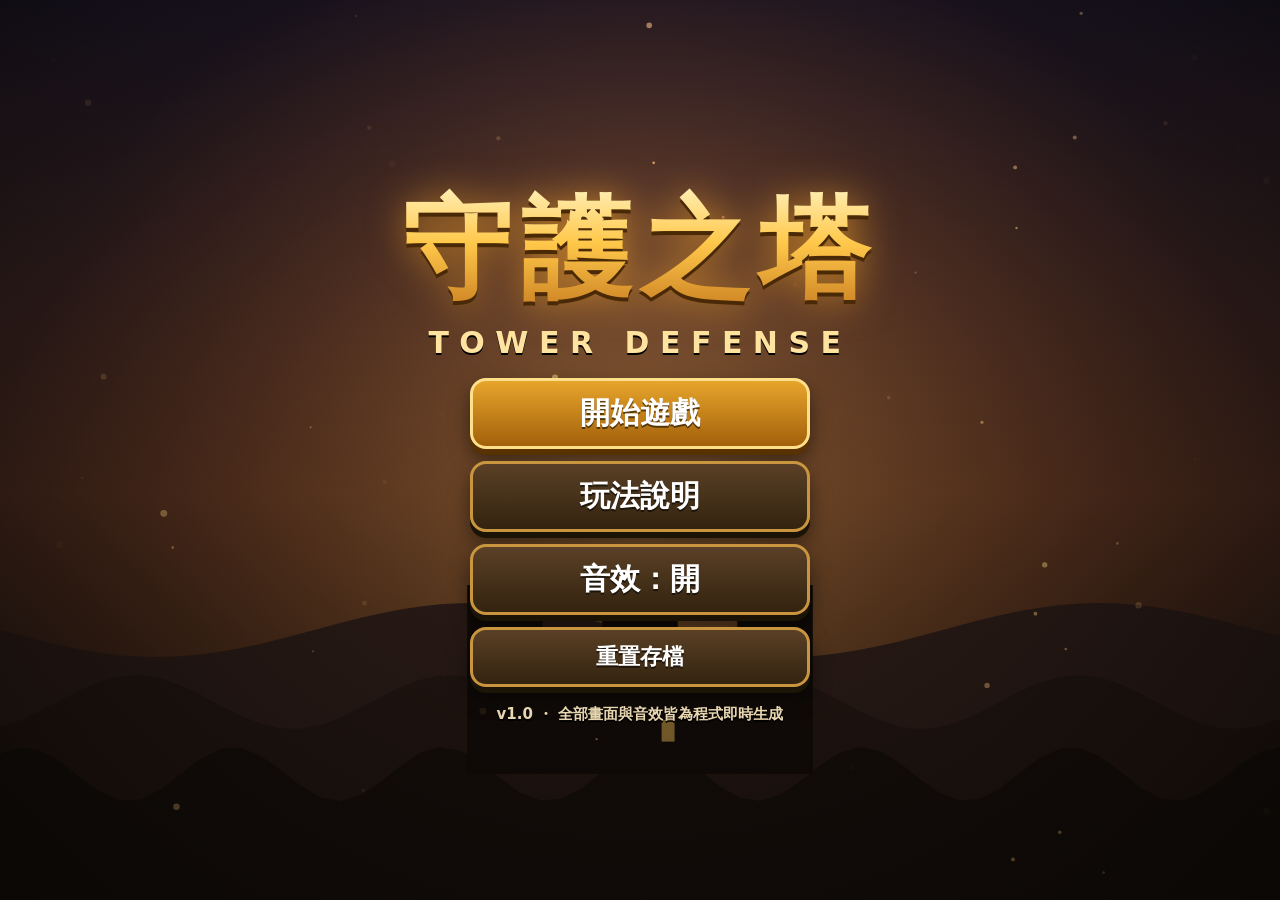
==== index.html @ 185ca3d6 "守護之塔 v1.0：Canvas 塔防（5 關、4 種塔、5 種敵人＋魔王、存檔、觸控）" ====
<!DOCTYPE html>
<html lang="zh-Hant">
<head>
<meta charset="utf-8">
<meta name="viewport" content="width=device-width,initial-scale=1,maximum-scale=1,user-scalable=no,viewport-fit=cover">
<meta name="apple-mobile-web-app-capable" content="yes">
<meta name="mobile-web-app-capable" content="yes">
<meta name="theme-color" content="#14110f">
<title>守護之塔 Tower Defense</title>
<link rel="icon" href="favicon.svg" type="image/svg+xml">
<link rel="apple-touch-icon" href="favicon.svg">
<link rel="stylesheet" href="css/style.css">
</head>
<body>
<canvas id="cv"></canvas>

<!-- HUD -->
<div id="hud" class="hidden">
  <div class="stat"><svg viewBox="0 0 24 24"><path fill="#ff4d5e" d="M12 21s-8-5.2-8-11a4.6 4.6 0 0 1 8-3 4.6 4.6 0 0 1 8 3c0 5.8-8 11-8 11z"/></svg><span id="sLives">20</span></div>
  <div class="stat"><svg viewBox="0 0 24 24"><circle cx="12" cy="12" r="9" fill="#ffc531" stroke="#a86a00" stroke-width="2"/><text x="12" y="16.5" font-size="11" font-weight="900" text-anchor="middle" fill="#7a4a00">G</text></svg><span id="sGold">0</span></div>
  <div class="stat"><svg viewBox="0 0 24 24"><path fill="#9fd3ff" d="M3 17l5-10 4 6 3-4 6 8z"/></svg><span id="sWave">1/6</span></div>
  <div class="hbtns">
    <button id="bPause" class="ib" aria-label="暫停"><svg viewBox="0 0 24 24"><rect x="6" y="5" width="4" height="14" rx="1" fill="#fff"/><rect x="14" y="5" width="4" height="14" rx="1" fill="#fff"/></svg></button>
    <button id="bSpeed" class="ib txt" aria-label="加速">×1</button>
    <button id="bMute" class="ib" aria-label="音效"><svg viewBox="0 0 24 24"><path id="muteIco" fill="#fff" d="M4 9h4l5-4v14l-5-4H4z"/><path id="muteWave" d="M16 8c1.5 1.2 1.5 6.8 0 8M18.5 6c3 2.5 3 9.5 0 12" stroke="#fff" stroke-width="2" fill="none"/><path id="muteX" d="M16 9l6 6M22 9l-6 6" stroke="#ff6b6b" stroke-width="2.4" style="display:none"/></svg></button>
  </div>
</div>

<!-- 建塔／塔資訊面板 -->
<div id="panel" class="hidden">
  <div id="towerBtns"></div>
  <div id="info" class="hidden">
    <div id="infoTitle"></div>
    <div id="infoStats"></div>
    <div class="row">
      <button id="bUp" class="act up">升級</button>
      <button id="bSell" class="act sell">賣出</button>
    </div>
  </div>
  <button id="bWave" class="act wave">開始第 1 波</button>
</div>

<!-- 主選單 -->
<div id="menu" class="screen">
  <div class="logo"><div class="l1">守護之塔</div><div class="l2">TOWER DEFENSE</div></div>
  <div class="mbtns">
    <button id="mStart" class="big">開始遊戲</button>
    <button id="mHelp" class="big alt">玩法說明</button>
    <button id="mSound" class="big alt">音效：開</button>
    <button id="mReset" class="big alt small">重置存檔</button>
  </div>
  <div class="ver">v1.0 ・ 全部畫面與音效皆為程式即時生成</div>
</div>

<!-- 關卡選擇 -->
<div id="select" class="screen hidden">
  <div class="stitle">選擇關卡</div>
  <div id="levels"></div>
  <button id="sBack" class="big alt">返回</button>
</div>

<!-- 說明 -->
<div id="help" class="screen hidden">
  <div class="stitle">玩法說明</div>
  <div class="helpbox">
    <p>敵人沿道路前進，抵達城門會扣<b>生命</b>。生命歸零即失敗，撐過所有<b>波次</b>即勝利。</p>
    <p><b>建塔：</b>點下方（或右側）的塔，再點草地空格。<b>點已建的塔</b>可升級或賣出（退回 70%）。</p>
    <p><b class="c1">箭塔</b> 射速快，可打空中。<b class="c2">砲塔</b> 範圍爆炸，打不到飛行敵人。<b class="c3">冰塔</b> 緩速並造成小範圍傷害。<b class="c4">雷塔</b> 連鎖閃電，可打空中。</p>
    <p>敵人：步兵、疾風狼（快）、重甲兵（減傷）、夜蝠（飛行）、祭司（治療同伴），以及每關最後的<b>魔王</b>。</p>
    <p>剩餘生命越多星數越高（最多 3 顆）。進度自動存在本機瀏覽器。</p>
  </div>
  <button id="hBack" class="big alt">返回</button>
</div>

<!-- 暫停／結算 -->
<div id="overlay" class="screen dim hidden">
  <div class="card">
    <div id="oTitle" class="otitle"></div>
    <div id="oStars" class="stars"></div>
    <div id="oText" class="otext"></div>
    <div id="oBtns" class="obtns"></div>
  </div>
</div>

<div id="toast" class="hidden"></div>
<script src="js/audio.js"></script>
<script src="js/levels.js"></script>
<script src="js/game.js"></script>
</body>
</html>
---- css/style.css ----
:root{--f:"PingFang TC","Noto Sans TC","Noto Sans CJK TC","Microsoft JhengHei",system-ui,sans-serif;--gold:#ffd25e;--ui:rgba(18,14,10,.88);--line:#c9963f}
*{box-sizing:border-box;-webkit-tap-highlight-color:transparent}
html,body{margin:0;height:100%;overflow:hidden;background:#14110f;color:#fff;font-family:var(--f);font-weight:800;
  touch-action:none;-webkit-user-select:none;user-select:none;-webkit-touch-callout:none;overscroll-behavior:none;position:fixed;inset:0}
canvas#cv{position:fixed;inset:0;width:100%;height:100%;display:block;touch-action:none}
button{font-family:var(--f);font-weight:900;touch-action:manipulation;cursor:pointer;border:none;color:#fff}
.hidden{display:none!important}
#hud{position:fixed;left:0;right:0;top:0;height:var(--hud,56px);display:flex;align-items:center;gap:10px;padding:0 10px;padding-top:env(safe-area-inset-top);
  background:linear-gradient(#2a2016,#17110c);border-bottom:3px solid var(--line);box-shadow:0 4px 14px rgba(0,0,0,.5);z-index:5}
.stat{display:flex;align-items:center;gap:5px;font-size:var(--hf,22px);text-shadow:0 2px 0 #000,0 0 6px #000;min-width:0}
.stat svg{width:1.15em;height:1.15em;flex:none}
.hbtns{margin-left:auto;display:flex;gap:8px}
.ib{width:var(--hb,46px);height:var(--hb,46px);border-radius:12px;background:linear-gradient(#5a4026,#3a2816);border:2px solid var(--line);display:flex;align-items:center;justify-content:center;padding:0}
.ib svg{width:62%;height:62%}.ib.txt{font-size:calc(var(--hb,46px)*.42)}
.ib.on{background:linear-gradient(#c98a1e,#8a5a0e)}
#panel{position:fixed;z-index:5;background:linear-gradient(#241a12,#140e09);display:flex;gap:8px;padding:8px}
body.portrait #panel{left:0;right:0;bottom:0;height:var(--pan,150px);flex-direction:row;border-top:3px solid var(--line);padding-bottom:calc(8px + env(safe-area-inset-bottom))}
body.landscape #panel{top:var(--hud,56px);right:0;bottom:0;width:var(--pan,200px);flex-direction:column;border-left:3px solid var(--line);padding-right:calc(8px + env(safe-area-inset-right))}
#towerBtns{display:grid;gap:6px;flex:1;min-height:0}
body.portrait #towerBtns{grid-template-columns:repeat(4,1fr)}
body.landscape #towerBtns{grid-template-columns:1fr 1fr;align-content:start}
.tb{position:relative;border-radius:12px;background:linear-gradient(#3f2e1d,#2a1d11);border:2px solid #6b4d26;display:flex;flex-direction:column;align-items:center;justify-content:center;padding:2px;min-height:0;overflow:hidden}
.tb canvas{width:var(--ti,44px);height:var(--ti,44px)}
.tb .nm{font-size:var(--tf,15px);line-height:1.05;text-shadow:0 2px 0 #000}
.tb .co{font-size:var(--tf,15px);color:var(--gold);line-height:1.05;text-shadow:0 2px 0 #000}
.tb.sel{border-color:#ffe08a;box-shadow:0 0 0 2px #ffe08a inset,0 0 14px #ffcf5a;background:linear-gradient(#6b4a1e,#3e2a10)}
.tb.poor{filter:grayscale(.75) brightness(.7)}
#info{display:flex;flex-direction:column;gap:6px;flex:1;min-height:0;background:rgba(0,0,0,.35);border:2px solid #6b4d26;border-radius:12px;padding:6px 8px}
#infoTitle{font-size:var(--tf2,19px);color:var(--gold);text-shadow:0 2px 0 #000}
#infoStats{font-size:var(--tf,15px);line-height:1.3;color:#f4ead8}
#info .row{display:flex;gap:8px;margin-top:auto}
.act{border-radius:12px;font-size:var(--tf2,19px);min-height:46px;padding:4px 8px;border:2px solid rgba(255,255,255,.25);text-shadow:0 2px 0 rgba(0,0,0,.6);flex:1}
.act.up{background:linear-gradient(#3fa14a,#21682a)}.act.sell{background:linear-gradient(#c0453a,#7d221a)}
.act:disabled{filter:grayscale(1) brightness(.6)}
.act.wave{flex:none;background:linear-gradient(#e0a12a,#9a5c06);border-color:#ffe08a;font-size:var(--tf2,20px);min-height:50px}
.act.wave.pulse{animation:pulse 1.2s infinite}
@keyframes pulse{50%{box-shadow:0 0 22px #ffcf5a,0 0 0 3px #fff3c0 inset;filter:brightness(1.15)}}
.screen{position:fixed;inset:0;z-index:10;display:flex;flex-direction:column;align-items:center;justify-content:center;gap:18px;padding:16px;
  background:radial-gradient(ellipse at 50% 30%,rgba(40,30,20,.25),rgba(8,6,4,.78))}
.screen.dim{background:rgba(5,4,3,.7)}
.logo{text-align:center}
.logo .l1{font-size:clamp(46px,13vmin,110px);font-weight:900;letter-spacing:.08em;background:linear-gradient(#fff6c9,#ffc84a 45%,#c0711a);-webkit-background-clip:text;background-clip:text;color:transparent;
  filter:drop-shadow(0 4px 0 #4a2a06) drop-shadow(0 0 18px rgba(255,170,40,.55))}
.logo .l2{font-size:clamp(16px,4vmin,30px);letter-spacing:.35em;color:#ffe3a0;text-shadow:0 2px 0 #000}
.mbtns{display:flex;flex-direction:column;gap:12px;width:min(340px,82vw)}
.big{font-size:clamp(22px,5.2vmin,30px);padding:12px 18px;min-height:58px;border-radius:16px;background:linear-gradient(#e7a52c,#a3600a);border:3px solid #ffe08a;text-shadow:0 2px 0 rgba(0,0,0,.55);box-shadow:0 6px 0 #5a3204,0 10px 20px rgba(0,0,0,.5)}
.big:active{transform:translateY(3px);box-shadow:0 3px 0 #5a3204}
.big.alt{background:linear-gradient(#5a4026,#33230f);border-color:var(--line);box-shadow:0 6px 0 #1d1408,0 10px 20px rgba(0,0,0,.5)}
.big.small{font-size:clamp(18px,4vmin,22px);min-height:48px}
.ver{font-size:15px;color:#e8d6b0;text-shadow:0 2px 0 #000}
.stitle{font-size:clamp(30px,7vmin,48px);color:var(--gold);text-shadow:0 3px 0 #4a2a06,0 0 12px rgba(255,170,40,.5)}
#levels{max-height:62vh;overflow:auto;touch-action:pan-y;padding:4px;display:grid;grid-template-columns:repeat(auto-fit,minmax(150px,1fr));gap:12px;width:min(900px,94vw)}
.lv{border-radius:16px;padding:12px 8px;min-height:120px;background:linear-gradient(#4a3520,#2a1d10);border:3px solid var(--line);display:flex;flex-direction:column;align-items:center;gap:4px;box-shadow:0 6px 16px rgba(0,0,0,.5)}
.lv .n{font-size:30px;color:var(--gold);text-shadow:0 2px 0 #000}.lv .t{font-size:19px;text-shadow:0 2px 0 #000}
.lv .st{font-size:24px;letter-spacing:2px;color:#ffd84a;text-shadow:0 2px 0 #000}.lv .st i{color:#5b4a36;font-style:normal}
.lv.lock{filter:grayscale(1) brightness(.55)}
.helpbox{max-width:680px;background:var(--ui);border:3px solid var(--line);border-radius:16px;padding:10px 18px;font-size:clamp(17px,3.6vmin,21px);line-height:1.5;max-height:62vh;overflow:auto;touch-action:pan-y}
.helpbox b{color:var(--gold)}.c1{color:#ffd27a!important}.c2{color:#ff9a6a!important}.c3{color:#8fe3ff!important}.c4{color:#d4a6ff!important}
.card{background:linear-gradient(#3a2a18,#1d140b);border:3px solid var(--line);border-radius:20px;padding:20px 24px;min-width:min(420px,90vw);text-align:center;box-shadow:0 14px 40px rgba(0,0,0,.7)}
.otitle{font-size:clamp(34px,8vmin,54px);color:var(--gold);text-shadow:0 3px 0 #4a2a06}
.otitle.lose{color:#ff7a6a}
.stars{font-size:clamp(40px,10vmin,64px);letter-spacing:6px;color:#ffd84a;text-shadow:0 3px 0 #6a4200,0 0 14px rgba(255,200,60,.6);min-height:.5em}
.stars i{color:#4d3e2c;font-style:normal;text-shadow:0 3px 0 #000}
.otext{font-size:clamp(18px,4vmin,22px);margin:6px 0 14px;color:#f4ead8}
.obtns{display:flex;flex-direction:column;gap:10px}
#toast{position:fixed;left:50%;top:calc(var(--hud,56px) + 14px);transform:translateX(-50%);z-index:8;background:rgba(0,0,0,.82);border:2px solid var(--line);border-radius:12px;padding:8px 16px;font-size:20px;pointer-events:none;white-space:nowrap}
@media (max-height:520px){.screen{gap:10px;padding:8px}.lv{min-height:80px;padding:6px}.lv .n{font-size:22px}.lv .st{font-size:20px}.stitle{font-size:28px}.big{min-height:48px;padding:8px 14px}.logo .l1{font-size:56px}.mbtns{gap:8px}}
@media (max-width:420px){#levels{grid-template-columns:1fr 1fr}}
body.portrait .act.wave{width:clamp(84px,22vw,130px);min-height:0;line-height:1.2;padding:4px 6px}
body.portrait #info,body.portrait #towerBtns{min-width:0}
#info{overflow:hidden}
body.portrait #toast{top:auto;bottom:calc(var(--pan,150px) + 12px);font-size:18px}
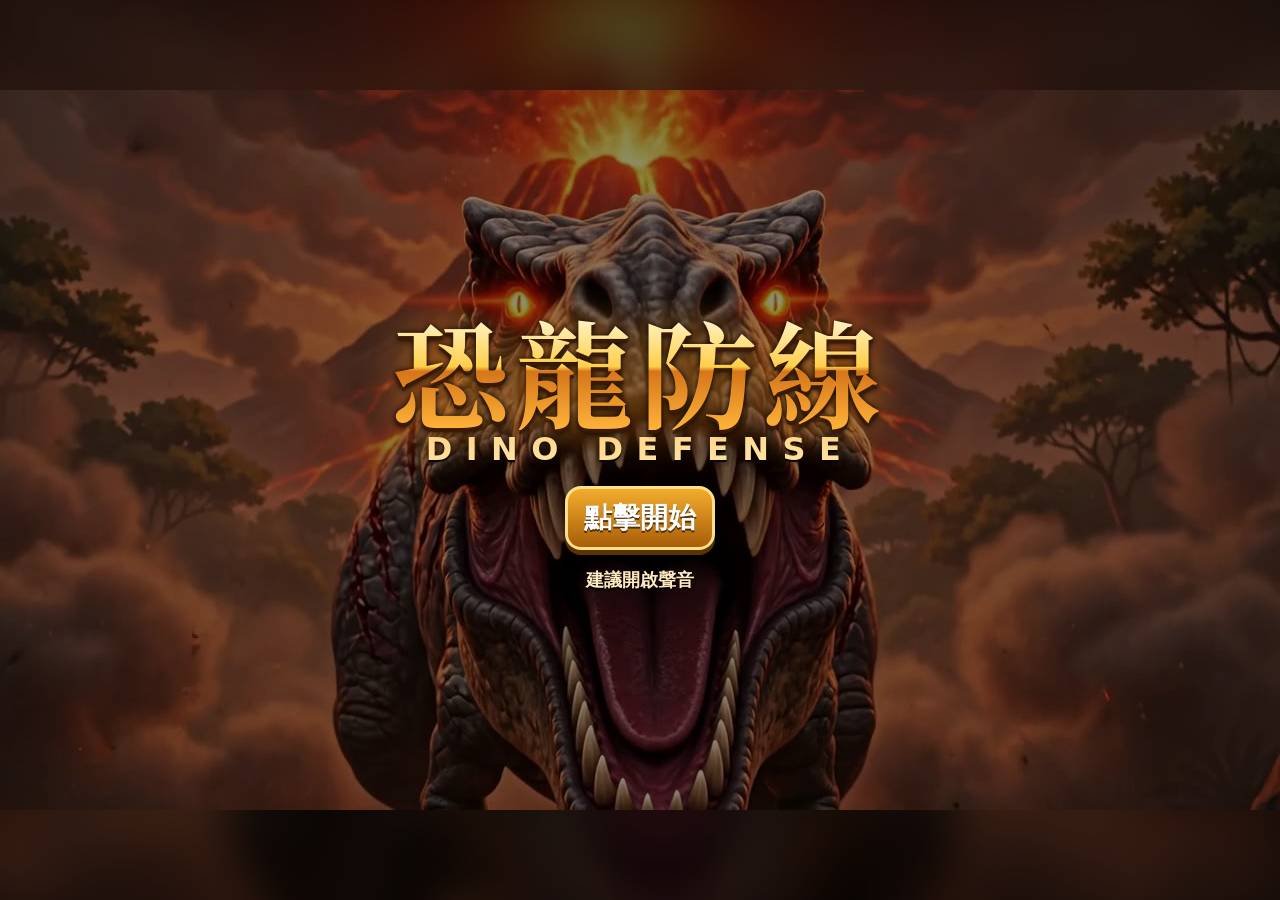
==== commit 0ec8c2ab: "恐龍防線 v2.0：恐龍世界改版（Grok Imagine 美術、7 關、6 塔×3 級、8 種恐龍＋暴龍王、技能／道具／環境／事件、圖鑑／化石／成就、CC BY/CC0 音樂音效、片頭動畫與標題循環" ====
--- a/index.html
+++ b/index.html
@@ -5,26 +5,53 @@
 <meta name="viewport" content="width=device-width,initial-scale=1,maximum-scale=1,user-scalable=no,viewport-fit=cover">
 <meta name="apple-mobile-web-app-capable" content="yes">
 <meta name="mobile-web-app-capable" content="yes">
-<meta name="theme-color" content="#14110f">
-<title>守護之塔 Tower Defense</title>
-<link rel="icon" href="favicon.svg" type="image/svg+xml">
-<link rel="apple-touch-icon" href="favicon.svg">
+<meta name="theme-color" content="#140d08">
+<title>恐龍防線 Dino Defense</title>
+<link rel="icon" href="favicon.png" type="image/png">
+<link rel="apple-touch-icon" href="favicon.png">
+<link rel="preload" href="fonts/title.woff2" as="font" type="font/woff2" crossorigin>
 <link rel="stylesheet" href="css/style.css">
 </head>
 <body>
 <canvas id="cv"></canvas>
 
+<!-- 載入畫面 -->
+<div id="loading" class="screen">
+  <div class="logo"><div class="l1">恐龍防線</div><div class="l2">DINO DEFENSE</div></div>
+  <div class="lbar"><div id="lfill"></div></div>
+  <div id="ltext" class="ltext">載入中 0%</div>
+</div>
+
+<!-- 片頭 -->
+<div id="intro" class="hidden">
+  <div class="introBlur"></div>
+  <video id="introV" playsinline webkit-playsinline muted preload="auto" poster="video/intro_poster.jpg">
+    <source src="video/intro.mp4" type="video/mp4">
+  </video>
+  <div id="introTitle" class="introTitle hidden"><div class="l1">恐龍防線</div><div class="l2">DINO DEFENSE</div></div>
+  <div id="introStart" class="introStart">
+    <div class="logo"><div class="l1">恐龍防線</div><div class="l2">DINO DEFENSE</div></div>
+    <button id="iPlay" class="big">點擊開始</button>
+    <button id="iEnter" class="big alt hidden">直接進入遊戲</button>
+    <div class="ihint">建議開啟聲音</div>
+  </div>
+  <button id="iSkip" class="skip hidden">跳過 ▶▶</button>
+</div>
+
 <!-- HUD -->
 <div id="hud" class="hidden">
-  <div class="stat"><svg viewBox="0 0 24 24"><path fill="#ff4d5e" d="M12 21s-8-5.2-8-11a4.6 4.6 0 0 1 8-3 4.6 4.6 0 0 1 8 3c0 5.8-8 11-8 11z"/></svg><span id="sLives">20</span></div>
-  <div class="stat"><svg viewBox="0 0 24 24"><circle cx="12" cy="12" r="9" fill="#ffc531" stroke="#a86a00" stroke-width="2"/><text x="12" y="16.5" font-size="11" font-weight="900" text-anchor="middle" fill="#7a4a00">G</text></svg><span id="sGold">0</span></div>
-  <div class="stat"><svg viewBox="0 0 24 24"><path fill="#9fd3ff" d="M3 17l5-10 4 6 3-4 6 8z"/></svg><span id="sWave">1/6</span></div>
+  <div class="stat"><img src="img/i_heart.webp" alt=""><span id="sLives">20</span></div>
+  <div class="stat"><img src="img/i_coin.webp" alt=""><span id="sGold">0</span></div>
+  <div class="stat"><img src="img/i_horn.webp" alt=""><span id="sWave">1/6</span></div>
   <div class="hbtns">
-    <button id="bPause" class="ib" aria-label="暫停"><svg viewBox="0 0 24 24"><rect x="6" y="5" width="4" height="14" rx="1" fill="#fff"/><rect x="14" y="5" width="4" height="14" rx="1" fill="#fff"/></svg></button>
-    <button id="bSpeed" class="ib txt" aria-label="加速">×1</button>
-    <button id="bMute" class="ib" aria-label="音效"><svg viewBox="0 0 24 24"><path id="muteIco" fill="#fff" d="M4 9h4l5-4v14l-5-4H4z"/><path id="muteWave" d="M16 8c1.5 1.2 1.5 6.8 0 8M18.5 6c3 2.5 3 9.5 0 12" stroke="#fff" stroke-width="2" fill="none"/><path id="muteX" d="M16 9l6 6M22 9l-6 6" stroke="#ff6b6b" stroke-width="2.4" style="display:none"/></svg></button>
+    <button id="bPause" class="ib" aria-label="暫停"><img src="img/i_pause.webp" alt=""></button>
+    <button id="bSpeed" class="ib" aria-label="加速"><img src="img/i_speed.webp" alt=""><b id="spdTxt">×1</b></button>
+    <button id="bMute" class="ib" aria-label="聲音"><img src="img/i_sound.webp" alt=""><i id="muteX"></i></button>
   </div>
 </div>
+
+<!-- 技能與道具列 -->
+<div id="skills" class="hidden"></div>
 
 <!-- 建塔／塔資訊面板 -->
 <div id="panel" class="hidden">
@@ -41,35 +68,80 @@
 </div>
 
 <!-- 主選單 -->
-<div id="menu" class="screen">
-  <div class="logo"><div class="l1">守護之塔</div><div class="l2">TOWER DEFENSE</div></div>
+<div id="menu" class="screen hidden">
+  <video id="titleV" class="titleV" playsinline webkit-playsinline muted loop preload="none"></video>
+  <div class="menuShade"></div>
+  <div class="logo big"><div class="l1">恐龍防線</div><div class="l2">DINO DEFENSE</div></div>
   <div class="mbtns">
     <button id="mStart" class="big">開始遊戲</button>
+    <button id="mCodex" class="big alt">恐龍圖鑑</button>
+    <button id="mAch" class="big alt">化石與成就</button>
+    <button id="mSet" class="big alt">聲音設定</button>
     <button id="mHelp" class="big alt">玩法說明</button>
-    <button id="mSound" class="big alt">音效：開</button>
-    <button id="mReset" class="big alt small">重置存檔</button>
+    <button id="mIntro" class="big alt">重看片頭</button>
+    <button id="mCredits" class="big alt">製作名單</button>
+    <button id="mReset" class="big alt">重置存檔</button>
   </div>
-  <div class="ver">v1.0 ・ 全部畫面與音效皆為程式即時生成</div>
+  <div class="ver">v2.0 恐龍防線</div>
 </div>
 
 <!-- 關卡選擇 -->
 <div id="select" class="screen hidden">
   <div class="stitle">選擇關卡</div>
-  <div id="levels"></div>
+  <div id="levels" class="scroll"></div>
   <button id="sBack" class="big alt">返回</button>
+</div>
+
+<!-- 圖鑑 -->
+<div id="codex" class="screen hidden">
+  <div class="stitle">恐龍圖鑑 <span id="codexCount"></span></div>
+  <div id="codexList" class="scroll"></div>
+  <button class="big alt back">返回</button>
+</div>
+
+<!-- 化石與成就 -->
+<div id="ach" class="screen hidden">
+  <div class="stitle">化石與成就</div>
+  <div class="scroll achWrap">
+    <div class="sub">化石收藏 <span id="fosCount"></span></div>
+    <div id="fosList" class="grid"></div>
+    <div class="sub">成就 <span id="achCount"></span></div>
+    <div id="achList"></div>
+  </div>
+  <button class="big alt back">返回</button>
+</div>
+
+<!-- 設定 -->
+<div id="settings" class="screen hidden">
+  <div class="stitle">聲音設定</div>
+  <div class="card setcard">
+    <label class="srow"><span>背景音樂</span><input id="vMusic" type="range" min="0" max="100" step="5"><b id="vMusicT"></b></label>
+    <label class="srow"><span>遊戲音效</span><input id="vSfx" type="range" min="0" max="100" step="5"><b id="vSfxT"></b></label>
+    <button id="sMute" class="big alt">全部靜音：關</button>
+  </div>
+  <button class="big alt back">返回</button>
 </div>
 
 <!-- 說明 -->
 <div id="help" class="screen hidden">
   <div class="stitle">玩法說明</div>
-  <div class="helpbox">
-    <p>敵人沿道路前進，抵達城門會扣<b>生命</b>。生命歸零即失敗，撐過所有<b>波次</b>即勝利。</p>
-    <p><b>建塔：</b>點下方（或右側）的塔，再點草地空格。<b>點已建的塔</b>可升級或賣出（退回 70%）。</p>
-    <p><b class="c1">箭塔</b> 射速快，可打空中。<b class="c2">砲塔</b> 範圍爆炸，打不到飛行敵人。<b class="c3">冰塔</b> 緩速並造成小範圍傷害。<b class="c4">雷塔</b> 連鎖閃電，可打空中。</p>
-    <p>敵人：步兵、疾風狼（快）、重甲兵（減傷）、夜蝠（飛行）、祭司（治療同伴），以及每關最後的<b>魔王</b>。</p>
-    <p>剩餘生命越多星數越高（最多 3 顆）。進度自動存在本機瀏覽器。</p>
+  <div class="helpbox scroll">
+    <p>恐龍沿著道路衝向營地，抵達營門會扣<b>生命</b>。生命歸零即失敗，撐過所有<b>波次</b>即勝利。</p>
+    <p><b>建塔：</b>點面板上的塔，再點空地。<b>點已建的塔</b>可升級（最高 3 級）或賣出（退回 70%）。</p>
+    <p><b class="c1">石矛塔</b> 射速快、可打飛行。<b class="c2">火山投石</b> 範圍爆炸、打不到飛行。<b class="c3">冰晶塔</b> 緩速。<b class="c5">毒液花</b> 持續毒傷、無視護甲。<b class="c4">特斯拉電塔</b> 連鎖閃電。<b class="c6">琥珀晶塔</b> 超遠距離、專打血最多的恐龍。</p>
+    <p><b>技能（有冷卻）：</b>隕石（點地圖砸下）、尖刺陷阱（放在道路上）、空投補給（立即獲得金幣與道具）。</p>
+    <p><b>道具：</b>草藥（+5 生命）、冰凍炸彈（凍住全場 3 秒）、金幣袋（+150 金）、炸藥（點地圖爆破）。道具會保留到下一關。</p>
+    <p><b>環境：</b>點<b>岩石</b>花金幣敲碎可得獎勵與化石；沼澤泥坑會減速；火山噴氣口會燒傷恐龍；<b>恐龍蛋</b>會孵化，先點破它！</p>
+    <p>剩餘生命越多星數越高（最多 3 顆）。進度、圖鑑、化石與成就都自動存在本機。</p>
   </div>
-  <button id="hBack" class="big alt">返回</button>
+  <button class="big alt back">返回</button>
+</div>
+
+<!-- 製作名單 -->
+<div id="credits" class="screen hidden">
+  <div class="stitle">製作名單</div>
+  <div id="creditsBox" class="helpbox scroll"></div>
+  <button class="big alt back">返回</button>
 </div>
 
 <!-- 暫停／結算 -->
@@ -82,9 +154,11 @@
   </div>
 </div>
 
+<div id="banner" class="hidden"></div>
 <div id="toast" class="hidden"></div>
 <script src="js/audio.js"></script>
 <script src="js/levels.js"></script>
+<script src="js/credits.js"></script>
 <script src="js/game.js"></script>
 </body>
 </html>
--- a/css/style.css
+++ b/css/style.css
@@ -1,72 +1,155 @@
-:root{--f:"PingFang TC","Noto Sans TC","Noto Sans CJK TC","Microsoft JhengHei",system-ui,sans-serif;--gold:#ffd25e;--ui:rgba(18,14,10,.88);--line:#c9963f}
+@font-face{font-family:"DinoTitle";src:url(../fonts/title.woff2) format("woff2");font-weight:900;font-display:swap}
+:root{--f:"PingFang TC","Noto Sans TC","Noto Sans CJK TC","Microsoft JhengHei",system-ui,sans-serif;--t:"DinoTitle","Noto Serif CJK TC","PingFang TC",serif;
+  --gold:#ffd25e;--line:#d39a3a;--stone:url(../img/panel_stone.webp)}
 *{box-sizing:border-box;-webkit-tap-highlight-color:transparent}
-html,body{margin:0;height:100%;overflow:hidden;background:#14110f;color:#fff;font-family:var(--f);font-weight:800;
+html,body{margin:0;height:100%;overflow:hidden;background:#140d08;color:#fff;font-family:var(--f);font-weight:800;
   touch-action:none;-webkit-user-select:none;user-select:none;-webkit-touch-callout:none;overscroll-behavior:none;position:fixed;inset:0}
 canvas#cv{position:fixed;inset:0;width:100%;height:100%;display:block;touch-action:none}
 button{font-family:var(--f);font-weight:900;touch-action:manipulation;cursor:pointer;border:none;color:#fff}
+img{-webkit-user-drag:none;pointer-events:none}
 .hidden{display:none!important}
-#hud{position:fixed;left:0;right:0;top:0;height:var(--hud,56px);display:flex;align-items:center;gap:10px;padding:0 10px;padding-top:env(safe-area-inset-top);
-  background:linear-gradient(#2a2016,#17110c);border-bottom:3px solid var(--line);box-shadow:0 4px 14px rgba(0,0,0,.5);z-index:5}
-.stat{display:flex;align-items:center;gap:5px;font-size:var(--hf,22px);text-shadow:0 2px 0 #000,0 0 6px #000;min-width:0}
-.stat svg{width:1.15em;height:1.15em;flex:none}
-.hbtns{margin-left:auto;display:flex;gap:8px}
-.ib{width:var(--hb,46px);height:var(--hb,46px);border-radius:12px;background:linear-gradient(#5a4026,#3a2816);border:2px solid var(--line);display:flex;align-items:center;justify-content:center;padding:0}
-.ib svg{width:62%;height:62%}.ib.txt{font-size:calc(var(--hb,46px)*.42)}
-.ib.on{background:linear-gradient(#c98a1e,#8a5a0e)}
-#panel{position:fixed;z-index:5;background:linear-gradient(#241a12,#140e09);display:flex;gap:8px;padding:8px}
+/* 石板質感 */
+.stoneBg{background:var(--stone) center/256px,#2a2018}
+#hud{position:fixed;left:0;right:0;top:0;height:var(--hud,56px);display:flex;align-items:center;gap:8px;padding:0 8px;padding-top:env(safe-area-inset-top);
+  background:linear-gradient(rgba(40,26,14,.55),rgba(10,6,3,.75)),var(--stone) center/220px;border-bottom:3px solid var(--line);box-shadow:0 4px 14px rgba(0,0,0,.6);z-index:5}
+.stat{display:flex;align-items:center;gap:4px;font-size:var(--hf,22px);text-shadow:0 2px 0 #000,0 0 6px #000;min-width:0;white-space:nowrap}
+.stat img{width:1.45em;height:1.45em;flex:none;filter:drop-shadow(0 2px 2px rgba(0,0,0,.7))}
+.hbtns{margin-left:auto;display:flex;gap:6px}
+.ib{position:relative;width:var(--hb,46px);height:var(--hb,46px);border-radius:50%;background:none;padding:0;display:flex;align-items:center;justify-content:center}
+.ib img{width:100%;height:100%;filter:drop-shadow(0 3px 2px rgba(0,0,0,.7))}
+.ib b{position:absolute;right:-4px;bottom:-4px;font-size:calc(var(--hb,46px)*.34);background:#c9781a;border:2px solid #ffe08a;border-radius:8px;padding:0 3px;line-height:1.1}
+.ib.on img{filter:drop-shadow(0 0 8px #ffd34a) brightness(1.15)}
+#muteX{position:absolute;inset:18%;border-radius:50%;display:none}
+#muteX::before,#muteX::after{content:"";position:absolute;left:50%;top:-4%;width:14%;height:108%;margin-left:-7%;background:#ff4b4b;border-radius:4px;box-shadow:0 0 0 2px #000}
+#muteX::before{transform:rotate(45deg)}#muteX::after{transform:rotate(-45deg)}
+body.muted #muteX{display:block}
+/* 技能列 */
+#skills{position:fixed;z-index:5;display:flex;gap:6px;padding:4px 6px;background:linear-gradient(rgba(20,12,6,.88),rgba(10,6,3,.92));}
+body.portrait #skills{left:0;right:0;top:var(--hud,56px);height:var(--sk,58px);flex-direction:row;align-items:center;justify-content:center;border-bottom:2px solid #6b4d26}
+body.landscape #skills{left:0;top:var(--hud,56px);bottom:0;width:var(--sk,58px);flex-direction:column;align-items:center;justify-content:flex-start;border-right:2px solid #6b4d26;padding-left:calc(6px + env(safe-area-inset-left))}
+.sk{position:relative;width:var(--skb,48px);height:var(--skb,48px);flex:none;border-radius:12px;padding:3px;background:radial-gradient(circle at 50% 35%,#5a4329,#2a1c10);border:2px solid #8a6634;overflow:hidden}
+.sk img{width:100%;height:100%;object-fit:contain;filter:drop-shadow(0 2px 2px rgba(0,0,0,.8))}
+.sk.item{border-color:#4f8a9a;background:radial-gradient(circle at 50% 35%,#2f5560,#122228)}
+.sk .cd{position:absolute;left:0;right:0;bottom:0;background:rgba(0,0,0,.66);height:0}
+.sk .cdt{position:absolute;inset:0;display:flex;align-items:center;justify-content:center;font-size:calc(var(--skb,48px)*.38);text-shadow:0 2px 0 #000,0 0 4px #000}
+.sk .cnt{position:absolute;right:1px;bottom:0;font-size:calc(var(--skb,48px)*.32);line-height:1;background:#0b4a5a;border:1px solid #9fe8ff;border-radius:7px;padding:1px 4px;text-shadow:0 1px 0 #000}
+.sk.sel{border-color:#fff3a0;box-shadow:0 0 0 2px #ffe27a inset,0 0 14px #ffd34a}
+.sk.off{filter:grayscale(.85) brightness(.65)}
+.sk.sep{margin-left:6px}
+body.landscape .sk.sep{margin-left:0;margin-top:6px}
+/* 面板 */
+#panel{position:fixed;z-index:5;display:flex;gap:8px;padding:8px;background:linear-gradient(rgba(30,20,10,.55),rgba(10,6,3,.8)),var(--stone) center/240px}
 body.portrait #panel{left:0;right:0;bottom:0;height:var(--pan,150px);flex-direction:row;border-top:3px solid var(--line);padding-bottom:calc(8px + env(safe-area-inset-bottom))}
 body.landscape #panel{top:var(--hud,56px);right:0;bottom:0;width:var(--pan,200px);flex-direction:column;border-left:3px solid var(--line);padding-right:calc(8px + env(safe-area-inset-right))}
-#towerBtns{display:grid;gap:6px;flex:1;min-height:0}
-body.portrait #towerBtns{grid-template-columns:repeat(4,1fr)}
-body.landscape #towerBtns{grid-template-columns:1fr 1fr;align-content:start}
-.tb{position:relative;border-radius:12px;background:linear-gradient(#3f2e1d,#2a1d11);border:2px solid #6b4d26;display:flex;flex-direction:column;align-items:center;justify-content:center;padding:2px;min-height:0;overflow:hidden}
-.tb canvas{width:var(--ti,44px);height:var(--ti,44px)}
-.tb .nm{font-size:var(--tf,15px);line-height:1.05;text-shadow:0 2px 0 #000}
-.tb .co{font-size:var(--tf,15px);color:var(--gold);line-height:1.05;text-shadow:0 2px 0 #000}
-.tb.sel{border-color:#ffe08a;box-shadow:0 0 0 2px #ffe08a inset,0 0 14px #ffcf5a;background:linear-gradient(#6b4a1e,#3e2a10)}
-.tb.poor{filter:grayscale(.75) brightness(.7)}
-#info{display:flex;flex-direction:column;gap:6px;flex:1;min-height:0;background:rgba(0,0,0,.35);border:2px solid #6b4d26;border-radius:12px;padding:6px 8px}
+#towerBtns{display:grid;gap:6px;flex:1;min-height:0;min-width:0}
+body.portrait #towerBtns{grid-template-columns:repeat(3,1fr);grid-template-rows:1fr 1fr}
+body.landscape #towerBtns{grid-template-columns:1fr 1fr;grid-auto-rows:minmax(0,var(--tbh,96px));align-content:start}
+.tb{position:relative;border-radius:12px;background:radial-gradient(circle at 50% 30%,rgba(110,80,40,.9),rgba(40,26,12,.95));border:2px solid #7b5a2c;display:flex;flex-direction:column;align-items:center;justify-content:flex-end;padding:2px;min-height:0;overflow:hidden}
+.tb img{position:absolute;left:50%;top:3%;height:66%;transform:translateX(-50%);filter:drop-shadow(0 3px 3px rgba(0,0,0,.7))}
+.tb .nm{position:relative;font-size:var(--tf,15px);line-height:1.05;text-shadow:0 2px 0 #000,0 0 4px #000;white-space:nowrap}
+.tb .co{position:relative;font-size:var(--tf,15px);color:var(--gold);line-height:1.05;text-shadow:0 2px 0 #000,0 0 4px #000}
+.tb.sel{border-color:#ffe08a;box-shadow:0 0 0 2px #ffe08a inset,0 0 14px #ffcf5a}
+.tb.poor{filter:grayscale(.7) brightness(.65)}
+.tb.lock{filter:grayscale(1) brightness(.4)}
+.tb.lock::after{content:"未解鎖";position:absolute;inset:0;display:flex;align-items:center;justify-content:center;font-size:var(--tf,15px);text-shadow:0 2px 0 #000}
+#info{display:flex;flex-direction:column;gap:5px;flex:1;min-height:0;min-width:0;overflow:hidden;background:rgba(0,0,0,.45);border:2px solid #7b5a2c;border-radius:12px;padding:6px 8px}
 #infoTitle{font-size:var(--tf2,19px);color:var(--gold);text-shadow:0 2px 0 #000}
-#infoStats{font-size:var(--tf,15px);line-height:1.3;color:#f4ead8}
+#infoStats{font-size:var(--tf,15px);line-height:1.3;color:#fff4dc}
 #info .row{display:flex;gap:8px;margin-top:auto}
-.act{border-radius:12px;font-size:var(--tf2,19px);min-height:46px;padding:4px 8px;border:2px solid rgba(255,255,255,.25);text-shadow:0 2px 0 rgba(0,0,0,.6);flex:1}
-.act.up{background:linear-gradient(#3fa14a,#21682a)}.act.sell{background:linear-gradient(#c0453a,#7d221a)}
+.act{border-radius:12px;font-size:var(--tf2,19px);min-height:46px;padding:4px 8px;border:2px solid rgba(255,255,255,.3);text-shadow:0 2px 0 rgba(0,0,0,.7);flex:1}
+.act.up{background:linear-gradient(#45b052,#1f6b29)}.act.sell{background:linear-gradient(#cf4a3c,#7d221a)}
 .act:disabled{filter:grayscale(1) brightness(.6)}
-.act.wave{flex:none;background:linear-gradient(#e0a12a,#9a5c06);border-color:#ffe08a;font-size:var(--tf2,20px);min-height:50px}
+.act.wave{flex:none;background:linear-gradient(#f0a92a,#a55a06);border-color:#ffe08a;font-size:var(--tf2,20px);min-height:50px}
 .act.wave.pulse{animation:pulse 1.2s infinite}
-@keyframes pulse{50%{box-shadow:0 0 22px #ffcf5a,0 0 0 3px #fff3c0 inset;filter:brightness(1.15)}}
-.screen{position:fixed;inset:0;z-index:10;display:flex;flex-direction:column;align-items:center;justify-content:center;gap:18px;padding:16px;
-  background:radial-gradient(ellipse at 50% 30%,rgba(40,30,20,.25),rgba(8,6,4,.78))}
-.screen.dim{background:rgba(5,4,3,.7)}
-.logo{text-align:center}
-.logo .l1{font-size:clamp(46px,13vmin,110px);font-weight:900;letter-spacing:.08em;background:linear-gradient(#fff6c9,#ffc84a 45%,#c0711a);-webkit-background-clip:text;background-clip:text;color:transparent;
-  filter:drop-shadow(0 4px 0 #4a2a06) drop-shadow(0 0 18px rgba(255,170,40,.55))}
-.logo .l2{font-size:clamp(16px,4vmin,30px);letter-spacing:.35em;color:#ffe3a0;text-shadow:0 2px 0 #000}
-.mbtns{display:flex;flex-direction:column;gap:12px;width:min(340px,82vw)}
-.big{font-size:clamp(22px,5.2vmin,30px);padding:12px 18px;min-height:58px;border-radius:16px;background:linear-gradient(#e7a52c,#a3600a);border:3px solid #ffe08a;text-shadow:0 2px 0 rgba(0,0,0,.55);box-shadow:0 6px 0 #5a3204,0 10px 20px rgba(0,0,0,.5)}
-.big:active{transform:translateY(3px);box-shadow:0 3px 0 #5a3204}
-.big.alt{background:linear-gradient(#5a4026,#33230f);border-color:var(--line);box-shadow:0 6px 0 #1d1408,0 10px 20px rgba(0,0,0,.5)}
-.big.small{font-size:clamp(18px,4vmin,22px);min-height:48px}
-.ver{font-size:15px;color:#e8d6b0;text-shadow:0 2px 0 #000}
-.stitle{font-size:clamp(30px,7vmin,48px);color:var(--gold);text-shadow:0 3px 0 #4a2a06,0 0 12px rgba(255,170,40,.5)}
-#levels{max-height:62vh;overflow:auto;touch-action:pan-y;padding:4px;display:grid;grid-template-columns:repeat(auto-fit,minmax(150px,1fr));gap:12px;width:min(900px,94vw)}
-.lv{border-radius:16px;padding:12px 8px;min-height:120px;background:linear-gradient(#4a3520,#2a1d10);border:3px solid var(--line);display:flex;flex-direction:column;align-items:center;gap:4px;box-shadow:0 6px 16px rgba(0,0,0,.5)}
-.lv .n{font-size:30px;color:var(--gold);text-shadow:0 2px 0 #000}.lv .t{font-size:19px;text-shadow:0 2px 0 #000}
-.lv .st{font-size:24px;letter-spacing:2px;color:#ffd84a;text-shadow:0 2px 0 #000}.lv .st i{color:#5b4a36;font-style:normal}
-.lv.lock{filter:grayscale(1) brightness(.55)}
-.helpbox{max-width:680px;background:var(--ui);border:3px solid var(--line);border-radius:16px;padding:10px 18px;font-size:clamp(17px,3.6vmin,21px);line-height:1.5;max-height:62vh;overflow:auto;touch-action:pan-y}
-.helpbox b{color:var(--gold)}.c1{color:#ffd27a!important}.c2{color:#ff9a6a!important}.c3{color:#8fe3ff!important}.c4{color:#d4a6ff!important}
-.card{background:linear-gradient(#3a2a18,#1d140b);border:3px solid var(--line);border-radius:20px;padding:20px 24px;min-width:min(420px,90vw);text-align:center;box-shadow:0 14px 40px rgba(0,0,0,.7)}
-.otitle{font-size:clamp(34px,8vmin,54px);color:var(--gold);text-shadow:0 3px 0 #4a2a06}
+@keyframes pulse{50%{box-shadow:0 0 22px #ffcf5a,0 0 0 3px #fff3c0 inset;filter:brightness(1.18)}}
+body.portrait .act.wave{width:clamp(84px,22vw,130px);min-height:0;line-height:1.2;padding:4px 6px}
+/* 全螢幕畫面 */
+.screen{position:fixed;inset:0;z-index:10;display:flex;flex-direction:column;align-items:center;justify-content:center;gap:14px;padding:14px;
+  padding-top:max(14px,env(safe-area-inset-top));padding-bottom:max(14px,env(safe-area-inset-bottom));
+  background:linear-gradient(rgba(10,6,3,.72),rgba(10,6,3,.86)),url(../img/menu_bg.webp) center/cover}
+.screen.dim{background:rgba(5,3,2,.72)}
+#loading{background:#120b06 url(../img/menu_bg.webp) center/cover}
+#loading::before{content:"";position:absolute;inset:0;background:rgba(10,6,3,.55)}
+#loading>*{position:relative}
+.lbar{width:min(520px,80vw);height:26px;border-radius:14px;border:3px solid var(--line);background:rgba(0,0,0,.6);overflow:hidden}
+#lfill{height:100%;width:0;background:linear-gradient(90deg,#c9620e,#ffd25e);transition:width .15s}
+.ltext{font-size:22px;text-shadow:0 2px 0 #000}
+.logo{text-align:center;position:relative;z-index:1}
+.logo .l1,.introTitle .l1{font-family:var(--t);font-size:clamp(50px,13vmin,120px);font-weight:900;letter-spacing:.06em;line-height:1.05;color:#ffe9a8;
+  background:linear-gradient(#fffbe0,#ffcf4a 48%,#d5761a 52%,#ffb43a);-webkit-background-clip:text;background-clip:text;-webkit-text-fill-color:transparent;
+  filter:drop-shadow(0 4px 0 #3a1a04) drop-shadow(0 0 3px #000) drop-shadow(0 0 20px rgba(255,150,30,.6))}
+.logo .l2,.introTitle .l2{font-size:clamp(17px,4.2vmin,32px);letter-spacing:.42em;color:#ffe3a0;text-shadow:0 2px 0 #000,0 0 8px #000}
+/* 片頭 */
+#intro{position:fixed;inset:0;z-index:30;background:#000;overflow:hidden}
+.introBlur{position:absolute;inset:-40px;background:url(../video/intro_poster.jpg) center/cover;filter:blur(24px) brightness(.55)}
+#introV{position:absolute;inset:0;width:100%;height:100%;object-fit:contain;background:transparent}
+body.wide #introV{object-fit:cover}
+.introTitle{position:absolute;left:0;right:0;top:50%;transform:translateY(-50%);text-align:center;animation:titleIn 1.4s ease-out both;pointer-events:none}
+.introTitle .l1{font-size:clamp(60px,16vmin,150px)}
+@keyframes titleIn{0%{opacity:0;transform:translateY(-50%) scale(1.25);filter:blur(8px)}100%{opacity:1;transform:translateY(-50%) scale(1)}}
+.introStart{position:absolute;inset:0;display:flex;flex-direction:column;align-items:center;justify-content:center;gap:18px;background:rgba(0,0,0,.45)}
+.ihint{font-size:18px;color:#ffe9c0;text-shadow:0 2px 0 #000}
+.skip{position:absolute;right:max(14px,env(safe-area-inset-right));top:max(14px,env(safe-area-inset-top));z-index:3;font-size:clamp(22px,5vmin,30px);padding:12px 22px;min-height:58px;border-radius:30px;
+  background:rgba(0,0,0,.62);border:3px solid #ffe08a;text-shadow:0 2px 0 #000;box-shadow:0 4px 14px rgba(0,0,0,.6)}
+/* 主選單 */
+#menu{background:#120b06}
+.titleV{position:absolute;inset:0;width:100%;height:100%;object-fit:cover}
+.menuShade{position:absolute;inset:0;background:linear-gradient(rgba(0,0,0,.15),rgba(0,0,0,.05) 40%,rgba(0,0,0,.55))}
+#menu>*:not(video):not(.menuShade){position:relative;z-index:1}
+.mbtns{display:grid;grid-template-columns:1fr 1fr;gap:10px;width:min(560px,92vw)}
+.mbtns #mStart{grid-column:1/-1}
+.big{font-size:clamp(20px,4.8vmin,28px);padding:10px 16px;min-height:54px;border-radius:16px;background:linear-gradient(#f2ad2e,#a85d08);border:3px solid #ffe08a;text-shadow:0 2px 0 rgba(0,0,0,.6);box-shadow:0 5px 0 #5a3204,0 10px 20px rgba(0,0,0,.5)}
+.big:active{transform:translateY(3px);box-shadow:0 2px 0 #5a3204}
+.big.alt{background:linear-gradient(rgba(80,56,30,.92),rgba(36,24,12,.95));border-color:var(--line);box-shadow:0 5px 0 #1d1408,0 10px 20px rgba(0,0,0,.5)}
+#mStart{font-size:clamp(26px,6vmin,36px);min-height:64px}
+.ver{font-size:15px;color:#f3e2bd;text-shadow:0 2px 0 #000}
+.stitle{font-family:var(--t);font-size:clamp(32px,7.5vmin,52px);color:var(--gold);text-shadow:0 3px 0 #3a1a04,0 0 14px rgba(255,170,40,.5)}
+.stitle span{font-family:var(--f);font-size:.55em;color:#fff}
+.scroll{overflow:auto;touch-action:pan-y;-webkit-overflow-scrolling:touch}
+#levels{max-height:64vh;padding:4px;display:grid;grid-template-columns:repeat(auto-fill,minmax(190px,1fr));gap:12px;width:min(980px,95vw)}
+.lv{position:relative;border-radius:16px;min-height:130px;border:3px solid var(--line);display:flex;flex-direction:column;align-items:center;justify-content:flex-end;gap:2px;padding:8px 6px;
+  box-shadow:0 6px 16px rgba(0,0,0,.5);background-size:cover;background-position:center;overflow:hidden}
+.lv::before{content:"";position:absolute;inset:0;background:linear-gradient(rgba(0,0,0,.05),rgba(0,0,0,.75))}
+.lv>*{position:relative}
+.lv .n{font-size:20px;color:#ffe9b0;text-shadow:0 2px 0 #000}.lv .t{font-size:24px;text-shadow:0 2px 0 #000,0 0 6px #000}
+.lv .st{display:flex;gap:2px}.lv .st img{width:26px;height:26px}.lv .st img.off{filter:grayscale(1) brightness(.35)}
+.lv.lock{filter:grayscale(1) brightness(.5)}
+.helpbox{max-width:760px;width:94vw;background:rgba(18,12,6,.9);border:3px solid var(--line);border-radius:16px;padding:10px 18px;font-size:clamp(17px,3.6vmin,21px);line-height:1.5;max-height:64vh}
+.helpbox b{color:var(--gold)}.c1{color:#ffd27a!important}.c2{color:#ff9a6a!important}.c3{color:#8fe3ff!important}.c4{color:#c9a6ff!important}.c5{color:#9cff6a!important}.c6{color:#ffc04a!important}
+.helpbox h3{margin:10px 0 4px;color:var(--gold);font-size:1.1em}
+.helpbox .cr{font-size:.86em;font-weight:700;margin:0 0 8px;color:#f0e4cc;word-break:break-word}
+#codexList{max-height:66vh;width:min(1000px,95vw);display:grid;grid-template-columns:repeat(auto-fill,minmax(270px,1fr));gap:10px;padding:4px}
+.cx{display:flex;gap:10px;align-items:center;background:rgba(18,12,6,.9);border:3px solid var(--line);border-radius:14px;padding:8px}
+.cx .pic{width:110px;height:90px;flex:none;display:flex;align-items:center;justify-content:center}
+.cx .pic img{max-width:110px;max-height:90px}
+.cx.unk .pic img{filter:brightness(0) drop-shadow(0 0 2px rgba(255,255,255,.5))}
+.cx .nm{font-size:22px;color:var(--gold);text-shadow:0 2px 0 #000}
+.cx .ds{font-size:15px;line-height:1.35;color:#f6ead2}
+.achWrap{max-height:66vh;width:min(900px,95vw);background:rgba(18,12,6,.9);border:3px solid var(--line);border-radius:16px;padding:10px}
+.sub{font-size:24px;color:var(--gold);margin:4px 0 8px;text-shadow:0 2px 0 #000}
+.grid{display:grid;grid-template-columns:repeat(auto-fill,minmax(130px,1fr));gap:8px;margin-bottom:12px}
+.fos{display:flex;flex-direction:column;align-items:center;gap:2px;padding:6px;border-radius:12px;background:rgba(255,255,255,.06);border:2px solid #6b4d26;font-size:16px;text-align:center}
+.fos img{width:60px;height:60px;object-fit:contain}
+.fos.no{opacity:.45}.fos.no img{filter:brightness(0)}
+.ac{display:flex;align-items:center;gap:10px;padding:8px;border-bottom:1px solid rgba(255,255,255,.12);font-size:18px}
+.ac img{width:40px;height:40px;flex:none}.ac.no{opacity:.5}.ac.no img{filter:grayscale(1)}
+.ac small{display:block;font-size:15px;color:#e8d7b5;font-weight:700}
+.card{background:linear-gradient(rgba(58,40,22,.95),rgba(26,18,10,.97));border:3px solid var(--line);border-radius:20px;padding:18px 22px;min-width:min(440px,92vw);max-width:94vw;text-align:center;box-shadow:0 14px 40px rgba(0,0,0,.7)}
+.setcard{display:flex;flex-direction:column;gap:16px}
+.srow{display:flex;align-items:center;gap:12px;font-size:22px}
+.srow span{width:4.5em;text-align:left}.srow b{width:3em;text-align:right}
+.srow input{flex:1;height:36px;accent-color:#f0a92a;touch-action:pan-x}
+.otitle{font-family:var(--t);font-size:clamp(38px,9vmin,60px);color:var(--gold);text-shadow:0 3px 0 #3a1a04}
 .otitle.lose{color:#ff7a6a}
-.stars{font-size:clamp(40px,10vmin,64px);letter-spacing:6px;color:#ffd84a;text-shadow:0 3px 0 #6a4200,0 0 14px rgba(255,200,60,.6);min-height:.5em}
-.stars i{color:#4d3e2c;font-style:normal;text-shadow:0 3px 0 #000}
-.otext{font-size:clamp(18px,4vmin,22px);margin:6px 0 14px;color:#f4ead8}
+.stars{display:flex;justify-content:center;gap:8px;min-height:10px}.stars img{width:clamp(48px,12vmin,72px)}.stars img.off{filter:grayscale(1) brightness(.35)}
+.otext{font-size:clamp(18px,4vmin,22px);margin:6px 0 14px;color:#fff1d6;line-height:1.45}
 .obtns{display:flex;flex-direction:column;gap:10px}
-#toast{position:fixed;left:50%;top:calc(var(--hud,56px) + 14px);transform:translateX(-50%);z-index:8;background:rgba(0,0,0,.82);border:2px solid var(--line);border-radius:12px;padding:8px 16px;font-size:20px;pointer-events:none;white-space:nowrap}
-@media (max-height:520px){.screen{gap:10px;padding:8px}.lv{min-height:80px;padding:6px}.lv .n{font-size:22px}.lv .st{font-size:20px}.stitle{font-size:28px}.big{min-height:48px;padding:8px 14px}.logo .l1{font-size:56px}.mbtns{gap:8px}}
-@media (max-width:420px){#levels{grid-template-columns:1fr 1fr}}
-body.portrait .act.wave{width:clamp(84px,22vw,130px);min-height:0;line-height:1.2;padding:4px 6px}
-body.portrait #info,body.portrait #towerBtns{min-width:0}
-#info{overflow:hidden}
+#toast{position:fixed;left:50%;top:calc(var(--hud,56px) + var(--sk0,0px) + 14px);transform:translateX(-50%);z-index:8;background:rgba(0,0,0,.85);border:2px solid var(--line);border-radius:12px;padding:8px 16px;font-size:20px;pointer-events:none;white-space:nowrap;max-width:94vw;overflow:hidden;text-overflow:ellipsis}
 body.portrait #toast{top:auto;bottom:calc(var(--pan,150px) + 12px);font-size:18px}
+#banner{position:fixed;left:0;right:0;top:38%;z-index:7;text-align:center;pointer-events:none;font-family:var(--t);font-size:clamp(34px,8vmin,64px);color:#ffe27a;
+  text-shadow:0 4px 0 #3a1a04,0 0 4px #000,0 0 22px rgba(255,120,20,.8);animation:ban 2.4s ease-out both}
+#banner small{display:block;font-family:var(--f);font-size:.45em;color:#fff;text-shadow:0 2px 0 #000,0 0 6px #000}
+@keyframes ban{0%{opacity:0;transform:scale(1.4)}12%{opacity:1;transform:scale(1)}80%{opacity:1}100%{opacity:0}}
+@media (max-height:520px){.screen{gap:8px;padding:8px}.lv{min-height:96px}.stitle{font-size:30px}.big{min-height:46px;padding:6px 12px;font-size:20px}#mStart{min-height:52px;font-size:24px}
+  .logo .l1{font-size:52px}.mbtns{gap:7px;grid-template-columns:repeat(4,1fr);width:min(860px,96vw)}.mbtns #mStart{grid-column:1/-1}#levels,#codexList,.achWrap,.helpbox{max-height:58vh}}
+@media (max-width:430px){#levels{grid-template-columns:1fr 1fr}.lv .t{font-size:20px}.mbtns{gap:8px}.big{font-size:19px;padding:8px 8px}.cx .pic{width:84px}.cx .pic img{max-width:84px}}
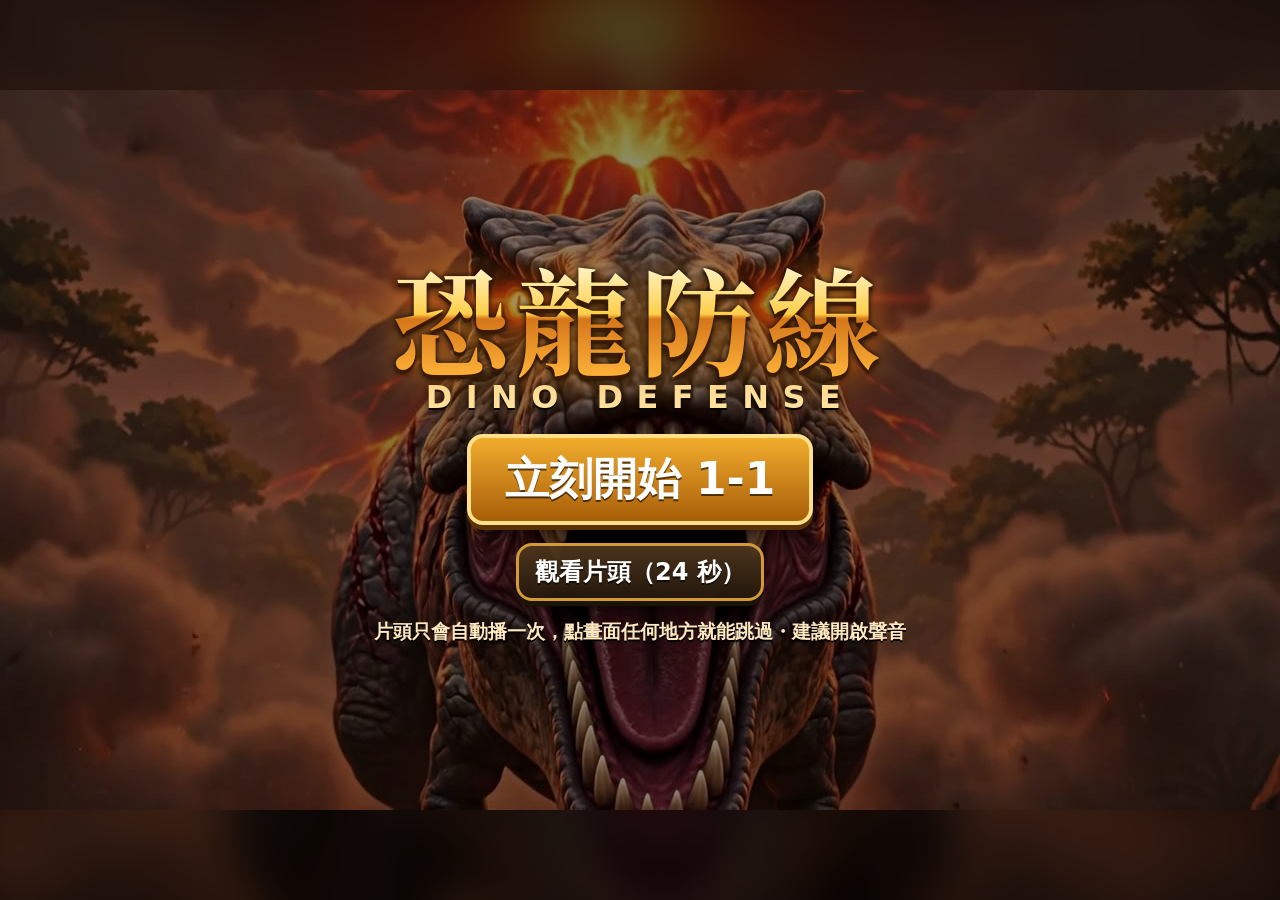
==== commit 7b4edd91: "v2.2: quick start 1-1, harder ch4+ and 3-star rule, evolution bottom sheet, world map tabs/autoscrol" ====
--- a/index.html
+++ b/index.html
@@ -31,9 +31,10 @@
   <div id="introTitle" class="introTitle hidden"><div class="l1">恐龍防線</div><div class="l2">DINO DEFENSE</div></div>
   <div id="introStart" class="introStart">
     <div class="logo"><div class="l1">恐龍防線</div><div class="l2">DINO DEFENSE</div></div>
-    <button id="iPlay" class="big">點擊開始</button>
+    <button id="iQuick" class="big quick">立刻開始 1-1</button>
+    <button id="iPlay" class="big alt">觀看片頭（24 秒）</button>
     <button id="iEnter" class="big alt hidden">直接進入遊戲</button>
-    <div class="ihint">建議開啟聲音</div>
+    <div class="ihint">片頭只會自動播一次，點畫面任何地方就能跳過・建議開啟聲音</div>
   </div>
   <button id="iSkip" class="skip hidden">跳過 ▶▶</button>
 </div>
@@ -53,6 +54,13 @@
 <!-- 技能與道具列 -->
 <div id="skills" class="hidden"></div>
 
+<!-- v2.2 提示堆疊：天氣標籤、橫幅（魔王登場、天氣變化）、提示訊息，一律排在魔王血條下方、互不重疊 -->
+<div id="notices">
+  <div id="wx" class="hidden"><img id="wxI" src="img/w_sun.webp" alt=""><img id="wxN" src="img/w_night.webp" alt="" class="hidden"><span id="wxT">晴朗</span></div>
+  <div id="banner" class="hidden"></div>
+  <div id="toast" class="hidden"></div>
+</div>
+
 <!-- 建塔／塔資訊面板 -->
 <div id="panel" class="hidden">
   <div id="towerBtns"></div>
@@ -67,6 +75,13 @@
   <button id="bWave" class="act wave">開始第 1 波</button>
 </div>
 
+<!-- v2.2 進化二選一（全寬底部面板） -->
+<div id="evoSheet" class="hidden">
+  <div id="evoTitle"></div>
+  <div id="evoCards"></div>
+  <button id="evoCancel" class="big alt">取消</button>
+</div>
+
 <!-- 主選單 -->
 <div id="menu" class="screen hidden">
   <video id="titleV" class="titleV" playsinline webkit-playsinline muted loop preload="none"></video>
@@ -76,20 +91,32 @@
     <button id="mStart" class="big">開始遊戲</button>
     <button id="mCodex" class="big alt">恐龍圖鑑</button>
     <button id="mAch" class="big alt">化石與成就</button>
-    <button id="mSet" class="big alt">聲音設定</button>
+    <button id="mSet" class="big alt">設定</button>
     <button id="mHelp" class="big alt">玩法說明</button>
     <button id="mIntro" class="big alt">重看片頭</button>
     <button id="mCredits" class="big alt">製作名單</button>
     <button id="mReset" class="big alt">重置存檔</button>
   </div>
-  <div class="ver">v2.0 恐龍防線</div>
+  <div class="ver">v2.2 恐龍防線</div>
 </div>
 
 <!-- 關卡選擇 -->
 <div id="select" class="screen hidden">
-  <div class="stitle">選擇關卡</div>
-  <div id="levels" class="scroll"></div>
-  <button id="sBack" class="big alt">返回</button>
+  <div id="selTop"><button id="sBack" class="big alt">返回</button><div class="stitle">世界地圖</div><div id="heroPick"></div></div>
+  <div id="wtabs"><button id="wPrev" class="wArr" aria-label="上一章">‹</button><div id="wtabList"></div><button id="wNext" class="wArr" aria-label="下一章">›</button><div id="wChName"></div></div>
+  <div id="world"><div id="wmap"><img id="wmapImg" src="img/worldmap.webp" alt=""><svg id="wroute"></svg><div id="wnodes"></div></div></div>
+  <div id="lvInfo"><div class="li1"><b id="liName"></b><span id="liStars"></span></div><div id="liTags"></div><div class="liBtns"><button id="bTal" class="big alt">英雄天賦</button><button id="lvGo" class="big">出發！</button></div></div>
+</div>
+
+<!-- 英雄天賦 -->
+<div id="talents" class="screen dim hidden">
+  <div class="card talCard">
+    <div class="stitle">英雄天賦</div>
+    <div id="talHead"></div>
+    <div id="talPts"></div>
+    <div id="talList"></div>
+    <div class="talBtns"><button id="talReset" class="big alt">重新分配</button><button id="talDone" class="big">完成</button></div>
+  </div>
 </div>
 
 <!-- 圖鑑 -->
@@ -113,11 +140,12 @@
 
 <!-- 設定 -->
 <div id="settings" class="screen hidden">
-  <div class="stitle">聲音設定</div>
+  <div class="stitle">設定</div>
   <div class="card setcard">
     <label class="srow"><span>背景音樂</span><input id="vMusic" type="range" min="0" max="100" step="5"><b id="vMusicT"></b></label>
     <label class="srow"><span>遊戲音效</span><input id="vSfx" type="range" min="0" max="100" step="5"><b id="vSfxT"></b></label>
     <button id="sMute" class="big alt">全部靜音：關</button>
+    <button id="sZoom" class="big alt">小螢幕放大戰場：開</button>
   </div>
   <button class="big alt back">返回</button>
 </div>
@@ -128,11 +156,16 @@
   <div class="helpbox scroll">
     <p>恐龍沿著道路衝向營地，抵達營門會扣<b>生命</b>。生命歸零即失敗，撐過所有<b>波次</b>即勝利。</p>
     <p><b>建塔：</b>點面板上的塔，再點空地。<b>點已建的塔</b>可升級（最高 3 級）或賣出（退回 70%）。</p>
-    <p><b class="c1">石矛塔</b> 射速快、可打飛行。<b class="c2">火山投石</b> 範圍爆炸、打不到飛行。<b class="c3">冰晶塔</b> 緩速。<b class="c5">毒液花</b> 持續毒傷、無視護甲。<b class="c4">特斯拉電塔</b> 連鎖閃電。<b class="c6">琥珀晶塔</b> 超遠距離、專打血最多的恐龍。</p>
+    <p><b class="c1">石矛塔</b> 射速快、可打飛行。<b class="c2">火山投石</b> 範圍爆炸、打不到飛行。<b class="c3">冰晶塔</b> 緩速。<b class="c5">毒液花</b> 持續毒傷、無視護甲。<b class="c4">特斯拉電塔</b> 連鎖閃電。<b class="c6">琥珀晶塔</b> 超遠距離、專打血最多的恐龍。<b>火把塔</b> 便宜、照亮夜晚、會丟火把。</p>
+    <p><b>世界地圖：</b>共 7 章 16 關。點地圖上的關卡節點看介紹，再按「出發！」（或再點一次節點）。紅色節點是章節魔王關。有些關卡有<b>分岔路</b>或<b>兩個入口</b>，恐龍會分頭進攻。</p>
+    <p><b>英雄：</b>在關卡選擇畫面挑選<b>原始人獵人・岩牙</b>或<b>馴龍師・翠拉</b>。英雄會自動攻擊、擋住地面恐龍並累積經驗升級；<b>經驗跨關保留</b>，最高 Lv.10，每升一級得到 1 個<b>天賦點</b>（世界地圖右下「英雄天賦」：銳利武器、強韌體魄、大招精通，可免費重新分配）。<b>拖曳英雄</b>，或<b>點英雄再點地點</b>即可移動。技能列第一格是<b>大招</b>（有冷卻）。英雄倒下後會倒數復活。</p>
+    <p><b>馴服：</b>擊倒地面恐龍有機率收服成<b>友軍</b>，會在原地擋路並攻擊（上限 3 隻，馴龍師 4 隻且機率更高）。魔王與飛行恐龍無法收服。</p>
+    <p><b>進化：</b>塔升到 3 級後可選兩種進化之一（每種塔 2 條路線，共 12 種），外觀、子彈與效果都不同。賣出一樣退回 70%。</p>
+    <p><b>天氣與夜晚：</b>下雨削弱火、強化電；起霧射程變短；暴風雪讓恐龍變慢、冰更強；火山灰強化火。夜晚只有塔、英雄與<b>火把塔</b>的光照範圍內能被攻擊，記得蓋火把塔！每關都有專屬魔王與技能。</p>
     <p><b>技能（有冷卻）：</b>隕石（點地圖砸下）、尖刺陷阱（放在道路上）、空投補給（立即獲得金幣與道具）。</p>
     <p><b>道具：</b>草藥（+5 生命）、冰凍炸彈（凍住全場 3 秒）、金幣袋（+150 金）、炸藥（點地圖爆破）。道具會保留到下一關。</p>
     <p><b>環境：</b>點<b>岩石</b>花金幣敲碎可得獎勵與化石；沼澤泥坑會減速；火山噴氣口會燒傷恐龍；<b>恐龍蛋</b>會孵化，先點破它！</p>
-    <p>剩餘生命越多星數越高（最多 3 顆）。進度、圖鑑、化石與成就都自動存在本機。</p>
+    <p><b>星數：</b>過關 1 星；剩 10 命以上 2 星；<b>剩 18 命以上，而且本關用過塔進化或技能（含英雄大招）</b>才有 3 星。<b>小螢幕</b>上戰場會放大填滿寬度，上下拖曳地圖可捲動（設定裡可關閉）。進度、圖鑑、化石與成就都自動存在本機。</p>
   </div>
   <button class="big alt back">返回</button>
 </div>
@@ -154,11 +187,11 @@
   </div>
 </div>
 
-<div id="banner" class="hidden"></div>
-<div id="toast" class="hidden"></div>
+<script src="js/counter.js"></script>
 <script src="js/audio.js"></script>
 <script src="js/levels.js"></script>
 <script src="js/credits.js"></script>
+<script src="js/v21.js"></script>
 <script src="js/game.js"></script>
 </body>
 </html>
--- a/css/style.css
+++ b/css/style.css
@@ -117,6 +117,9 @@
 .helpbox{max-width:760px;width:94vw;background:rgba(18,12,6,.9);border:3px solid var(--line);border-radius:16px;padding:10px 18px;font-size:clamp(17px,3.6vmin,21px);line-height:1.5;max-height:64vh}
 .helpbox b{color:var(--gold)}.c1{color:#ffd27a!important}.c2{color:#ff9a6a!important}.c3{color:#8fe3ff!important}.c4{color:#c9a6ff!important}.c5{color:#9cff6a!important}.c6{color:#ffc04a!important}
 .helpbox h3{margin:10px 0 4px;color:var(--gold);font-size:1.1em}
+.helpbox .prod{margin:8px 0 12px;padding:12px 14px;border:3px solid var(--gold);border-radius:14px;background:#000;text-align:center;line-height:1.25}
+.helpbox .prod .pl{display:inline-block;font-size:clamp(22px,5.6vmin,32px);font-weight:900;color:#fff}
+.helpbox .prod .pn{display:inline-block;font-size:clamp(30px,8vmin,46px);font-weight:900;color:#ffd84a;letter-spacing:.03em;text-shadow:0 2px 0 #000}
 .helpbox .cr{font-size:.86em;font-weight:700;margin:0 0 8px;color:#f0e4cc;word-break:break-word}
 #codexList{max-height:66vh;width:min(1000px,95vw);display:grid;grid-template-columns:repeat(auto-fill,minmax(270px,1fr));gap:10px;padding:4px}
 .cx{display:flex;gap:10px;align-items:center;background:rgba(18,12,6,.9);border:3px solid var(--line);border-radius:14px;padding:8px}
@@ -153,3 +156,187 @@
 @media (max-height:520px){.screen{gap:8px;padding:8px}.lv{min-height:96px}.stitle{font-size:30px}.big{min-height:46px;padding:6px 12px;font-size:20px}#mStart{min-height:52px;font-size:24px}
   .logo .l1{font-size:52px}.mbtns{gap:7px;grid-template-columns:repeat(4,1fr);width:min(860px,96vw)}.mbtns #mStart{grid-column:1/-1}#levels,#codexList,.achWrap,.helpbox{max-height:58vh}}
 @media (max-width:430px){#levels{grid-template-columns:1fr 1fr}.lv .t{font-size:20px}.mbtns{gap:8px}.big{font-size:19px;padding:8px 8px}.cx .pic{width:84px}.cx .pic img{max-width:84px}}
+
+/* v2.1 */
+#wx{position:fixed;z-index:6;display:flex;align-items:center;gap:4px;padding:3px 10px 3px 4px;border-radius:999px;background:rgba(10,6,3,.78);border:2px solid #8a6634;font-size:16px;cursor:pointer;text-shadow:0 1px 0 #000}
+#wx img{width:28px;height:28px;object-fit:contain}
+body.portrait #wx{left:6px;top:calc(var(--hud,56px) + var(--sk,58px) + 6px)}
+body.landscape #wx{left:calc(var(--sk,58px) + 8px);top:calc(var(--hud,56px) + 6px)}
+#wx.hidden,#wxN.hidden{display:none}
+#heroPick{display:grid;grid-template-columns:1fr 1fr;gap:10px;width:min(980px,95vw)}
+.hp{display:flex;align-items:center;gap:8px;text-align:left;padding:6px 8px;border-radius:14px;background:radial-gradient(circle at 30% 30%,#5a4329,#2a1c10);border:3px solid #6b4d26;color:#fff;min-height:0}
+.hp img{width:64px;height:64px;object-fit:contain;flex:none;filter:drop-shadow(0 2px 2px #000)}
+.hp b{display:block;font-size:19px}.hp small{display:block;font-size:13px;line-height:1.3;opacity:.9}
+.hp.sel{border-color:#ffe27a;box-shadow:0 0 0 2px #ffe27a inset,0 0 16px #ffd34a}
+@media (max-width:430px){.hp img{width:46px;height:46px}.hp small{display:none}.hp b{font-size:16px}}
+@media (max-height:520px){.hp img{width:44px;height:44px}.hp small{font-size:12px;max-height:2.6em;overflow:hidden}}
+body.portrait #towerBtns{grid-template-columns:repeat(4,1fr)}
+.sk.hero{border-color:#e0b04a;background:radial-gradient(circle at 50% 35%,#7a5a20,#2a1c10)}
+.sk.hero.dead img{filter:grayscale(1) brightness(.5)}
+#infoStats .evo{display:flex;align-items:center;gap:6px;width:100%;margin:2px 0;padding:3px 6px;border-radius:10px;background:#3a2814;border:2px solid #e0b04a;color:#fff;text-align:left}
+#infoStats .evo:disabled{filter:grayscale(.8) brightness(.7)}
+#infoStats .evo img{width:42px;height:42px;object-fit:contain;flex:none}
+#infoStats .evo b{font-size:15px;margin-right:6px}#infoStats .evo i{font-style:normal;color:#ffe27a;font-size:14px}
+#infoStats .evo small{display:block;font-size:12px;line-height:1.25;opacity:.9}
+#infoStats{overflow-y:auto;min-height:0;flex:1 1 auto}
+
+/* v2.1 世界地圖（關卡選單） */
+#select{display:grid;gap:6px;padding:6px;padding-top:calc(6px + env(safe-area-inset-top));padding-bottom:calc(6px + env(safe-area-inset-bottom));align-items:stretch;justify-content:stretch}
+#select.hidden{display:none}
+body.portrait #select{grid-template-columns:1fr;grid-template-rows:auto minmax(0,1fr) auto}
+body.landscape #select{grid-template-columns:minmax(0,1fr) clamp(220px,28vw,360px);grid-template-rows:auto minmax(0,1fr);padding-left:calc(6px + env(safe-area-inset-left));padding-right:calc(6px + env(safe-area-inset-right))}
+#selTop{display:flex;align-items:center;gap:8px;min-width:0}
+body.landscape #selTop{grid-column:1/-1}
+#selTop .stitle{font-size:clamp(24px,5.5vmin,40px);white-space:nowrap}
+#selTop #sBack{min-height:44px;padding:4px 14px;font-size:20px;flex:none}
+#selTop #heroPick{margin-left:auto;display:flex;gap:6px;width:auto;flex:0 1 auto;min-width:0}
+#selTop .hp{padding:3px 8px 3px 3px;border-width:3px;gap:4px}
+#selTop .hp img{width:40px;height:40px}
+#selTop .hp b{font-size:16px;white-space:nowrap}
+#selTop .hp small{display:none}
+#world{position:relative;overflow:auto;-webkit-overflow-scrolling:touch;border-radius:14px;border:3px solid var(--line);background:#120b05;min-height:0}
+#wmap{position:relative;margin:0 auto}
+#wmapImg{position:absolute;inset:0;width:100%;height:100%;object-fit:cover;pointer-events:none;user-select:none}
+#wroute{position:absolute;inset:0;width:100%;height:100%;pointer-events:none}
+#wnodes{position:absolute;inset:0}
+.wn{position:absolute;transform:translate(-50%,-50%);width:var(--wn,54px);height:var(--wn,54px);border-radius:50%;padding:0;display:flex;align-items:center;justify-content:center;
+  background:radial-gradient(circle at 50% 35%,#ffcf5a,#b8650a);border:4px solid #fff3c4;color:#fff;font:900 calc(var(--wn,54px)*.36)/1 var(--f);
+  text-shadow:0 2px 0 #000,0 0 4px #000,1px 1px 0 #000,-1px -1px 0 #000;box-shadow:0 4px 0 #4a2a04,0 6px 14px rgba(0,0,0,.6);min-height:0}
+.wn.boss{width:calc(var(--wn,54px)*1.22);height:calc(var(--wn,54px)*1.22);background:radial-gradient(circle at 50% 35%,#ff7a4a,#8a1408);border-color:#ffd0b0}
+.wn.boss::after{content:"魔王";position:absolute;top:-.95em;left:50%;transform:translateX(-50%);font-size:calc(var(--wn,54px)*.26);background:#8a1408;border:2px solid #ffd0b0;border-radius:8px;padding:1px 5px;white-space:nowrap}
+.wn.done{border-color:#9cff6a}
+.wn.lock{background:radial-gradient(circle at 50% 35%,#6a6a6a,#2a2a2a);border-color:#888;color:#bbb}
+.wn.sel{outline:4px solid #fff;outline-offset:3px;animation:wnp 1s ease-in-out infinite alternate}
+@keyframes wnp{to{outline-color:#ffe27a;box-shadow:0 4px 0 #4a2a04,0 0 26px #ffe27a}}
+.wn .ws{position:absolute;bottom:calc(var(--wn,54px)*-.34);left:50%;transform:translateX(-50%);display:flex}
+.wn .ws img{width:calc(var(--wn,54px)*.3);height:calc(var(--wn,54px)*.3)}.wn .ws img.off{filter:grayscale(1) brightness(.3)}
+.wch{position:absolute;transform:translate(-50%,-50%);font:900 clamp(13px,2.2vmin,18px)/1.1 var(--f);color:#ffe9b0;background:rgba(10,6,3,.78);border:2px solid #b8862e;border-radius:10px;padding:2px 8px;white-space:nowrap;pointer-events:none;text-shadow:0 1px 0 #000}
+#lvInfo{display:flex;flex-direction:column;gap:6px;background:rgba(10,6,3,.88);border:3px solid var(--line);border-radius:14px;padding:8px 10px;min-height:0}
+body.portrait #lvInfo{display:grid;grid-template-columns:1fr auto;grid-template-rows:auto auto;align-items:center}
+body.portrait #lvInfo .li1{grid-column:1}body.portrait #liTags{grid-column:1}body.portrait #lvGo{grid-column:2;grid-row:1/3}
+#lvInfo .li1{display:flex;align-items:center;gap:8px;flex-wrap:wrap}
+#liName{font-size:clamp(20px,4.6vmin,28px);color:#fff;text-shadow:0 2px 0 #000}
+#liStars img{width:24px;height:24px}#liStars img.off{filter:grayscale(1) brightness(.35)}
+#liTags{display:flex;flex-wrap:wrap;gap:4px 6px;font-size:clamp(14px,3.4vmin,17px);font-weight:900;overflow:auto;min-height:0}
+#liTags span{display:inline-flex;align-items:center;gap:3px;background:#3a2814;border:2px solid #8a6634;border-radius:9px;padding:1px 7px;color:#fff4dc}
+#liTags span.boss{background:#5a1208;border-color:#ff9a6a}#liTags span.ch{background:#1c3a24;border-color:#6fe04a}
+#liTags img{width:20px;height:20px}
+#lvGo{min-height:54px;font-size:24px;padding:6px 18px}
+body.landscape #lvGo{margin-top:auto}
+#lvGo:disabled{filter:grayscale(1) brightness(.6)}
+@media (max-height:520px){#selTop .stitle{display:none}#selTop .hp img{width:34px;height:34px}#lvGo{min-height:46px;font-size:21px}#liTags{font-size:14px}}
+@media (max-width:430px){#selTop .stitle{display:none}#selTop .hp b{font-size:15px}}
+#world{display:flex;align-items:center}
+#wmap{flex:none}
+.hps{display:none}
+@media (max-width:560px){.hpl{display:none}.hps{display:inline}}
+@media (min-height:800px) and (min-width:1100px){
+  #selTop .hp img{width:58px;height:58px}#selTop .hp b{font-size:22px}#selTop #sBack{min-height:56px;font-size:26px;padding:6px 22px}
+  #liName{font-size:38px}#liStars img{width:36px;height:36px}#liTags{font-size:22px;gap:8px}#liTags img{width:28px;height:28px}#liTags span{padding:3px 10px}
+  #lvGo{min-height:72px;font-size:32px}.wch{font-size:20px}
+}
+#infoStats.evos{display:grid;grid-template-columns:1fr 1fr;gap:5px;align-content:start}
+#infoStats.evos .evo{margin:0;flex-direction:column;align-items:center;text-align:center;padding:3px 4px;gap:2px}
+#infoStats.evos .evo img{width:38px;height:38px}
+#infoStats.evos .evo b{display:block;margin:0;font-size:15px;line-height:1.1}
+#infoStats.evos .evo small{font-size:11px;line-height:1.2;max-height:2.4em;overflow:hidden}
+@media (max-height:520px){#infoStats.evos .evo small{display:none}}
+body.portrait #infoStats.evos .evo{flex-direction:row;text-align:left}
+body.portrait #infoStats.evos .evo small{display:none}
+
+/* ===== v2.2 ===== */
+/* 英雄天賦 */
+.liBtns{display:flex;flex-direction:column;gap:6px}
+body.portrait .liBtns{grid-column:2;grid-row:1/3}
+body.landscape .liBtns{margin-top:auto}
+#bTal{min-height:44px;font-size:clamp(17px,4vmin,22px);padding:4px 12px;position:relative}
+#bTal .dot,.hlv.pts::after{position:absolute;top:-8px;right:-8px;min-width:26px;height:26px;border-radius:13px;background:#e0261a;border:2px solid #fff;font:900 16px/22px var(--f);font-style:normal;text-align:center;padding:0 4px}
+.hp{position:relative}
+.hlv{position:absolute;left:2px;bottom:0;font:900 15px/1 var(--f);background:#1c3a24;border:2px solid #9cff6a;border-radius:8px;padding:2px 5px;color:#fff;text-shadow:0 1px 0 #000}
+.hlv.pts::after{content:"!";top:-12px;right:-12px;min-width:20px;height:20px;font-size:14px;line-height:16px}
+.talCard{display:flex;flex-direction:column;gap:12px;width:min(620px,94vw);max-height:94vh;overflow:auto;text-align:left}
+.talCard .stitle{text-align:center}
+#talHead{display:flex;gap:12px;align-items:center}
+#talHead img{width:76px;height:76px;object-fit:contain;flex:none;filter:drop-shadow(0 2px 2px #000)}
+#talHead>div{flex:1}
+#talHead b{font-size:clamp(22px,5.4vmin,30px);color:#fff}
+#talHead small{display:block;font-size:19px;color:#fff1d6;margin-top:4px}
+.xpbar{height:18px;border-radius:9px;background:#000;border:2px solid #9cff6a;overflow:hidden;margin-top:6px}
+.xpbar i{display:block;height:100%;background:linear-gradient(90deg,#3fae2a,#b6ff6a)}
+#talPts{font-size:clamp(21px,5vmin,26px);color:var(--gold);text-shadow:0 2px 0 #000}
+.talRow{display:flex;align-items:center;gap:10px;background:rgba(0,0,0,.55);border:2px solid #8a6634;border-radius:14px;padding:10px 12px}
+.talRow .tl{flex:1;min-width:0}
+.talRow b{display:block;font-size:clamp(21px,5vmin,26px);color:#fff}
+.talRow small{display:block;font-size:clamp(16px,3.8vmin,19px);color:#ffe9b0;font-weight:800}
+.pips{display:flex;gap:6px;margin-top:6px}.pips i{width:26px;height:12px;border-radius:6px;background:#3a2814;border:2px solid #8a6634}.pips i.on{background:#ffd25e;border-color:#fff3c0}
+.talPlus{min-width:76px;font-size:26px}
+.talPlus:disabled{filter:grayscale(1) brightness(.6)}
+.talBtns{display:flex;gap:10px}.talBtns .big{flex:1}
+.hint3{display:inline-block;margin-top:6px;color:#9cff6a;font-weight:900}
+/* 進化底部面板 */
+#evoSheet{position:fixed;left:0;right:0;bottom:0;z-index:9;display:flex;flex-direction:column;gap:8px;padding:10px 10px calc(10px + env(safe-area-inset-bottom));
+  background:linear-gradient(rgba(30,20,10,.97),rgba(10,6,3,.98));border-top:4px solid var(--gold);box-shadow:0 -10px 30px rgba(0,0,0,.7);max-height:78vh;overflow:auto}
+body.landscape #evoSheet{left:50%;right:auto;transform:translateX(-50%);width:min(900px,96vw);border:4px solid var(--gold);border-bottom:none;border-radius:18px 18px 0 0}
+#evoTitle{font-size:clamp(20px,4.8vmin,28px);color:var(--gold);text-align:center;text-shadow:0 2px 0 #000}
+#evoCards{display:grid;grid-template-columns:1fr 1fr;gap:8px}
+.evoCard{display:flex;flex-direction:column;gap:6px;padding:8px;border-radius:14px;background:#2a1c10;border:3px solid #e0b04a;color:#fff;text-align:left;min-width:0}
+.evoCard:disabled{filter:grayscale(.7) brightness(.75)}
+.evoCard:not(:disabled):active{transform:translateY(2px)}
+.evoCard .eh{display:flex;align-items:center;gap:6px}
+.evoCard .eh img{width:clamp(48px,13vmin,72px);height:clamp(48px,13vmin,72px);object-fit:contain;flex:none}
+.evoCard b{display:block;font-size:clamp(20px,5vmin,28px);line-height:1.1}
+.evoCard i{display:block;font-style:normal;font-size:clamp(18px,4.4vmin,24px);color:#ffe27a}
+.evoCard .ed{font-size:clamp(16px,3.9vmin,21px);line-height:1.3;color:#fff4dc;font-weight:900}
+.evoCard table{border-collapse:collapse;font-size:clamp(15px,3.7vmin,20px);line-height:1.35;width:100%}
+.evoCard th{text-align:left;font-weight:800;color:#e8d7b5;padding-right:6px;white-space:nowrap}
+.evoCard td{font-weight:900;white-space:nowrap}
+.evoCard em{font-style:normal}.evoCard em.up{color:#7dff6a}.evoCard em.dn{color:#ff8a7a}.evoCard em.eq{color:#fff}
+#evoCancel{min-height:52px}
+@media (max-width:400px){.evoCard{padding:6px}.evoCard th{padding-right:3px}}
+/* 世界地圖章節分頁＋箭頭 */
+#wtabs{display:flex;align-items:center;gap:6px;min-width:0}
+#wtabList{display:flex;gap:5px;flex:1;min-width:0}
+.wArr{flex:none;width:48px;height:48px;border-radius:12px;font:900 34px/1 var(--f);padding:0 0 4px;background:linear-gradient(#f2ad2e,#a85d08);border:3px solid #ffe08a;color:#fff;text-shadow:0 2px 0 rgba(0,0,0,.6)}
+.wtab{flex:1;min-width:0;height:48px;border-radius:12px;padding:0 2px;background:linear-gradient(rgba(80,56,30,.95),rgba(36,24,12,.97));border:3px solid var(--line);color:#fff;
+  display:flex;align-items:center;justify-content:center;gap:4px;font:900 20px/1 var(--f);text-shadow:0 2px 0 #000;white-space:nowrap;overflow:hidden}
+.wtab .tl{display:none}
+.wtab.sel{background:linear-gradient(#ffd25e,#c9781a);border-color:#fff;color:#000;text-shadow:none}
+.wtab.lock{filter:grayscale(1) brightness(.6)}
+#wChName{display:none}
+@media (min-width:700px){.wtab .tn{display:none}.wtab .tl{display:inline}.wtab{font-size:clamp(16px,2.2vw,21px)}}
+body.landscape #wChName{display:block;flex:none;font:900 clamp(17px,2.4vmin,22px)/1.1 var(--f);color:#ffe9b0;text-shadow:0 2px 0 #000;max-width:30%;white-space:nowrap;overflow:hidden;text-overflow:ellipsis}
+body.portrait #select{grid-template-rows:auto auto minmax(0,1fr) auto}
+body.landscape #select{grid-template-rows:auto auto minmax(0,1fr)}
+body.landscape #wtabs{grid-column:1;grid-row:2}
+body.landscape #world{grid-column:1;grid-row:3}
+body.landscape #lvInfo{grid-column:2;grid-row:2/4}
+@media (max-height:520px){.wArr,.wtab{height:40px}.wArr{width:42px}}
+/* 提示堆疊（魔王血條下方，半透明底框，互不重疊） */
+#notices{position:fixed;z-index:8;display:flex;flex-direction:column;align-items:center;gap:6px;pointer-events:none;left:8px;top:30%;width:calc(100% - 16px)}
+#notices>*{position:static!important;transform:none!important;left:auto!important;top:auto!important;bottom:auto!important;max-width:100%}
+#notices #wx{align-self:flex-start;pointer-events:auto;font-size:18px;padding:4px 12px 4px 5px;background:rgba(0,0,0,.72);border:2px solid #d39a3a}
+#notices #wx img{width:30px;height:30px}
+#notices #banner{width:auto;background:rgba(0,0,0,.66);border:2px solid rgba(255,210,94,.75);border-radius:14px;padding:6px 14px 8px;
+  font-size:clamp(26px,6.4vmin,48px);line-height:1.15;white-space:normal;box-shadow:0 6px 18px rgba(0,0,0,.5)}
+#notices #banner small{font-size:clamp(16px,3.8vmin,22px);line-height:1.35;margin-top:4px;font-weight:900}
+#notices #toast{display:flex;flex-direction:column;align-items:center;gap:6px;background:none;border:none;padding:0;overflow:visible;white-space:normal}
+#notices .tItem{text-align:center;font-size:clamp(17px,4vmin,21px);font-weight:900;line-height:1.3;background:rgba(0,0,0,.74);border:2px solid var(--line);border-radius:12px;padding:6px 14px;max-width:100%;text-shadow:0 1px 0 #000}
+@keyframes ban{0%{opacity:0;transform:scale(1.15)}12%{opacity:1;transform:scale(1)}80%{opacity:1}100%{opacity:0}}
+/* 直向：塔列依已解鎖數量排列 */
+body.portrait #towerBtns{grid-template-rows:repeat(var(--tbr,2),1fr)}
+body.portrait #infoStats{font-size:var(--tf,15px)}
+body.portrait #info{padding:4px 8px;gap:3px}
+body.portrait #info .act{min-height:44px}
+/* 快速開局 */
+#iQuick{font-size:clamp(30px,8vmin,44px);min-height:84px;padding:12px 34px;border-width:4px;animation:pulse 1.2s infinite}
+#iPlay.alt{font-size:clamp(19px,4.6vmin,24px);min-height:54px}
+.ihint{max-width:92vw;text-align:center;font-size:clamp(16px,3.8vmin,19px);font-weight:900}
+.talCard>*{flex:none}
+@media (max-height:700px){.talCard{gap:8px;padding:12px 14px}#talHead img{width:58px;height:58px}.talRow{padding:7px 10px}.talCard .stitle{margin:0}}
+@media (max-width:400px){.evoCard table{font-size:15px}.evoCard td{letter-spacing:-.3px}}
+@media (max-height:520px){body.landscape #evoSheet{left:0;right:0;transform:none;width:auto;border-radius:14px 14px 0 0;max-height:96vh;overflow:auto}}
+@media (max-width:1000px){body.landscape #evoSheet{left:0;right:0;transform:none;width:auto;border-radius:14px 14px 0 0}}
+@media (max-width:360px){#evoSheet{max-height:82vh;overflow:auto}#evoCards{grid-template-columns:1fr}.evoCard{display:grid;grid-template-columns:auto 1fr;column-gap:10px;row-gap:4px}.evoCard .eh{grid-column:1/-1}.evoCard .ed{grid-column:1/-1}.evoCard table{grid-column:1/-1}.evoCard .eh img{width:44px;height:44px}}
+@media (max-width:400px){.evoCard td{white-space:normal;letter-spacing:0}.evoCard td em{white-space:nowrap}}
+#selTop .hlv.pts::after{display:none}
+#selTop .hlv.pts{border-color:#ffd25e;background:#5a3a08}
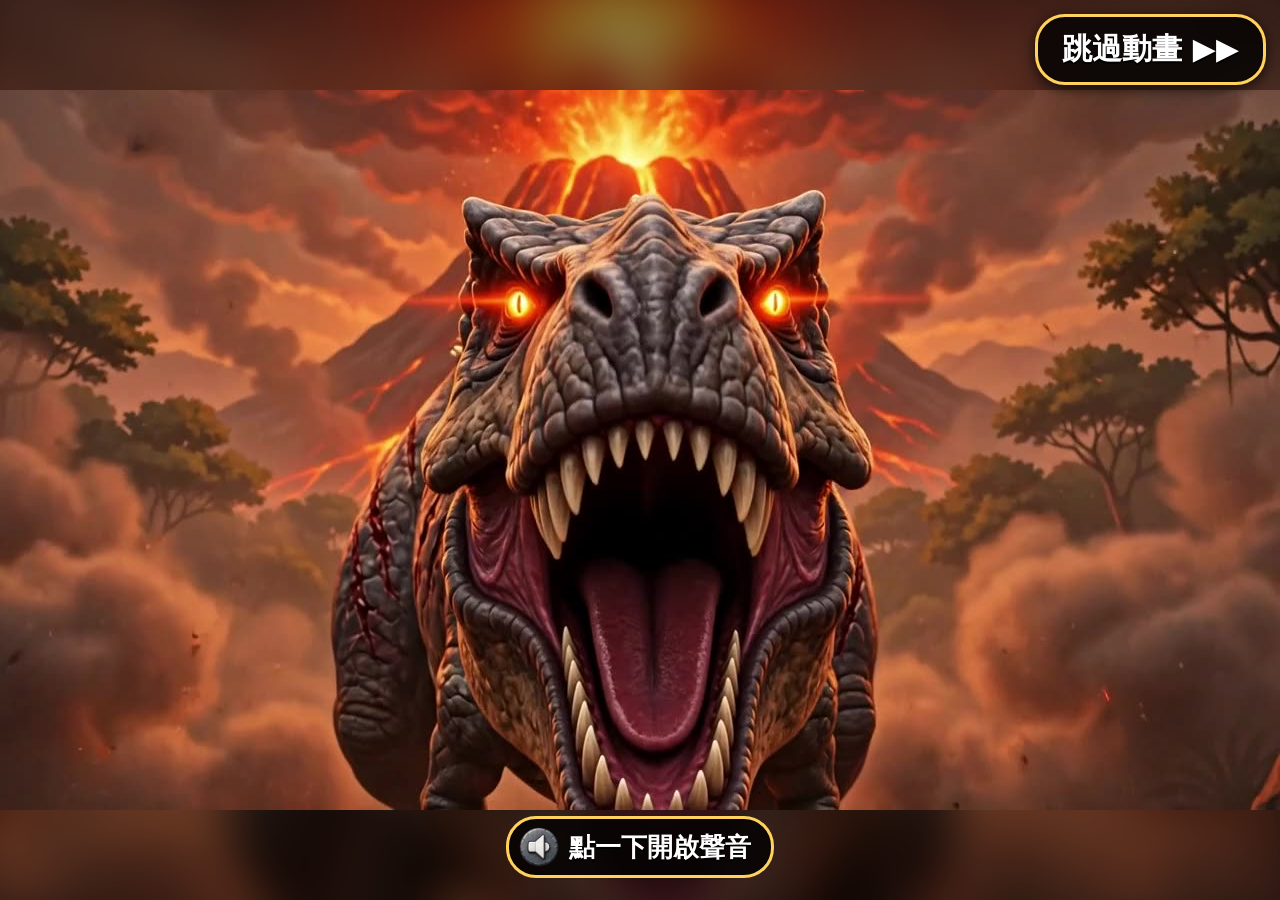
==== commit 33fa3522: "v2.2.1: reliable background music (retry on every gesture until playing; resume on visibility/pagesh" ====
--- a/index.html
+++ b/index.html
@@ -29,14 +29,10 @@
     <source src="video/intro.mp4" type="video/mp4">
   </video>
   <div id="introTitle" class="introTitle hidden"><div class="l1">恐龍防線</div><div class="l2">DINO DEFENSE</div></div>
-  <div id="introStart" class="introStart">
-    <div class="logo"><div class="l1">恐龍防線</div><div class="l2">DINO DEFENSE</div></div>
-    <button id="iQuick" class="big quick">立刻開始 1-1</button>
-    <button id="iPlay" class="big alt">觀看片頭（24 秒）</button>
-    <button id="iEnter" class="big alt hidden">直接進入遊戲</button>
-    <div class="ihint">片頭只會自動播一次，點畫面任何地方就能跳過・建議開啟聲音</div>
-  </div>
-  <button id="iSkip" class="skip hidden">跳過 ▶▶</button>
+  <!-- v2.2.1：進遊戲直接自動播片頭（先靜音自動播放，點一下畫面就開聲音）；右上角一直有「跳過動畫」 -->
+  <button id="iBigPlay" class="bigPlay hidden" aria-label="播放片頭（有聲音）"><span class="tri"></span><b>點一下播放</b></button>
+  <div id="iSound" class="iSound hidden"><img src="img/i_sound.webp" alt=""><span>點一下開啟聲音</span></div>
+  <button id="iSkip" class="skip hidden">跳過動畫 ▶▶</button>
 </div>
 
 <!-- HUD -->
@@ -89,6 +85,7 @@
   <div class="logo big"><div class="l1">恐龍防線</div><div class="l2">DINO DEFENSE</div></div>
   <div class="mbtns">
     <button id="mStart" class="big">開始遊戲</button>
+    <button id="mQuick" class="big quick">立刻開始 1-1</button>
     <button id="mCodex" class="big alt">恐龍圖鑑</button>
     <button id="mAch" class="big alt">化石與成就</button>
     <button id="mSet" class="big alt">設定</button>
@@ -97,7 +94,7 @@
     <button id="mCredits" class="big alt">製作名單</button>
     <button id="mReset" class="big alt">重置存檔</button>
   </div>
-  <div class="ver">v2.2 恐龍防線</div>
+  <div class="ver">v2.2.1 恐龍防線</div>
 </div>
 
 <!-- 關卡選擇 -->
--- a/css/style.css
+++ b/css/style.css
@@ -340,3 +340,14 @@
 @media (max-width:400px){.evoCard td{white-space:normal;letter-spacing:0}.evoCard td em{white-space:nowrap}}
 #selTop .hlv.pts::after{display:none}
 #selTop .hlv.pts{border-color:#ffd25e;background:#5a3a08}
+/* v2.2.1 片頭：自動播放、跳過動畫、開聲音提示、大播放鍵；選單「立刻開始」 */
+#iSkip.skip{font-size:clamp(22px,5.6vmin,30px);font-weight:900;min-height:60px;padding:12px 24px;color:#fff;background:rgba(0,0,0,.78);border:3px solid #ffd25e;box-shadow:0 4px 14px rgba(0,0,0,.7);text-shadow:0 2px 0 #000;z-index:5}
+.iSound{position:absolute;left:50%;transform:translateX(-50%);bottom:max(22px,calc(env(safe-area-inset-bottom) + 14px));z-index:4;display:flex;align-items:center;gap:10px;
+  background:rgba(0,0,0,.78);border:3px solid #ffd25e;border-radius:30px;padding:8px 20px 8px 10px;font-size:clamp(20px,5vmin,26px);font-weight:900;color:#fff;text-shadow:0 2px 0 #000;pointer-events:none;white-space:nowrap;animation:pulse 1.4s infinite}
+.iSound img{width:40px;height:40px}
+.bigPlay{position:absolute;left:50%;top:50%;transform:translate(-50%,-50%);z-index:4;width:min(240px,56vmin);height:min(240px,56vmin);border-radius:50%;background:rgba(0,0,0,.72);border:5px solid #ffd25e;
+  display:flex;flex-direction:column;align-items:center;justify-content:center;gap:10px;color:#fff;box-shadow:0 0 30px rgba(0,0,0,.8)}
+.bigPlay .tri{width:0;height:0;border-left:min(74px,17vmin) solid #ffd25e;border-top:min(44px,10vmin) solid transparent;border-bottom:min(44px,10vmin) solid transparent;margin-left:14px}
+.bigPlay b{font-size:clamp(20px,5vmin,26px);font-weight:900;text-shadow:0 2px 0 #000}
+#mQuick{grid-column:1/-1;font-size:clamp(24px,5.6vmin,32px);min-height:60px;animation:pulse 1.2s infinite}
+@media (max-height:520px){.mbtns #mStart{grid-column:1/3}#mQuick{grid-column:3/5;min-height:52px;font-size:22px}}
